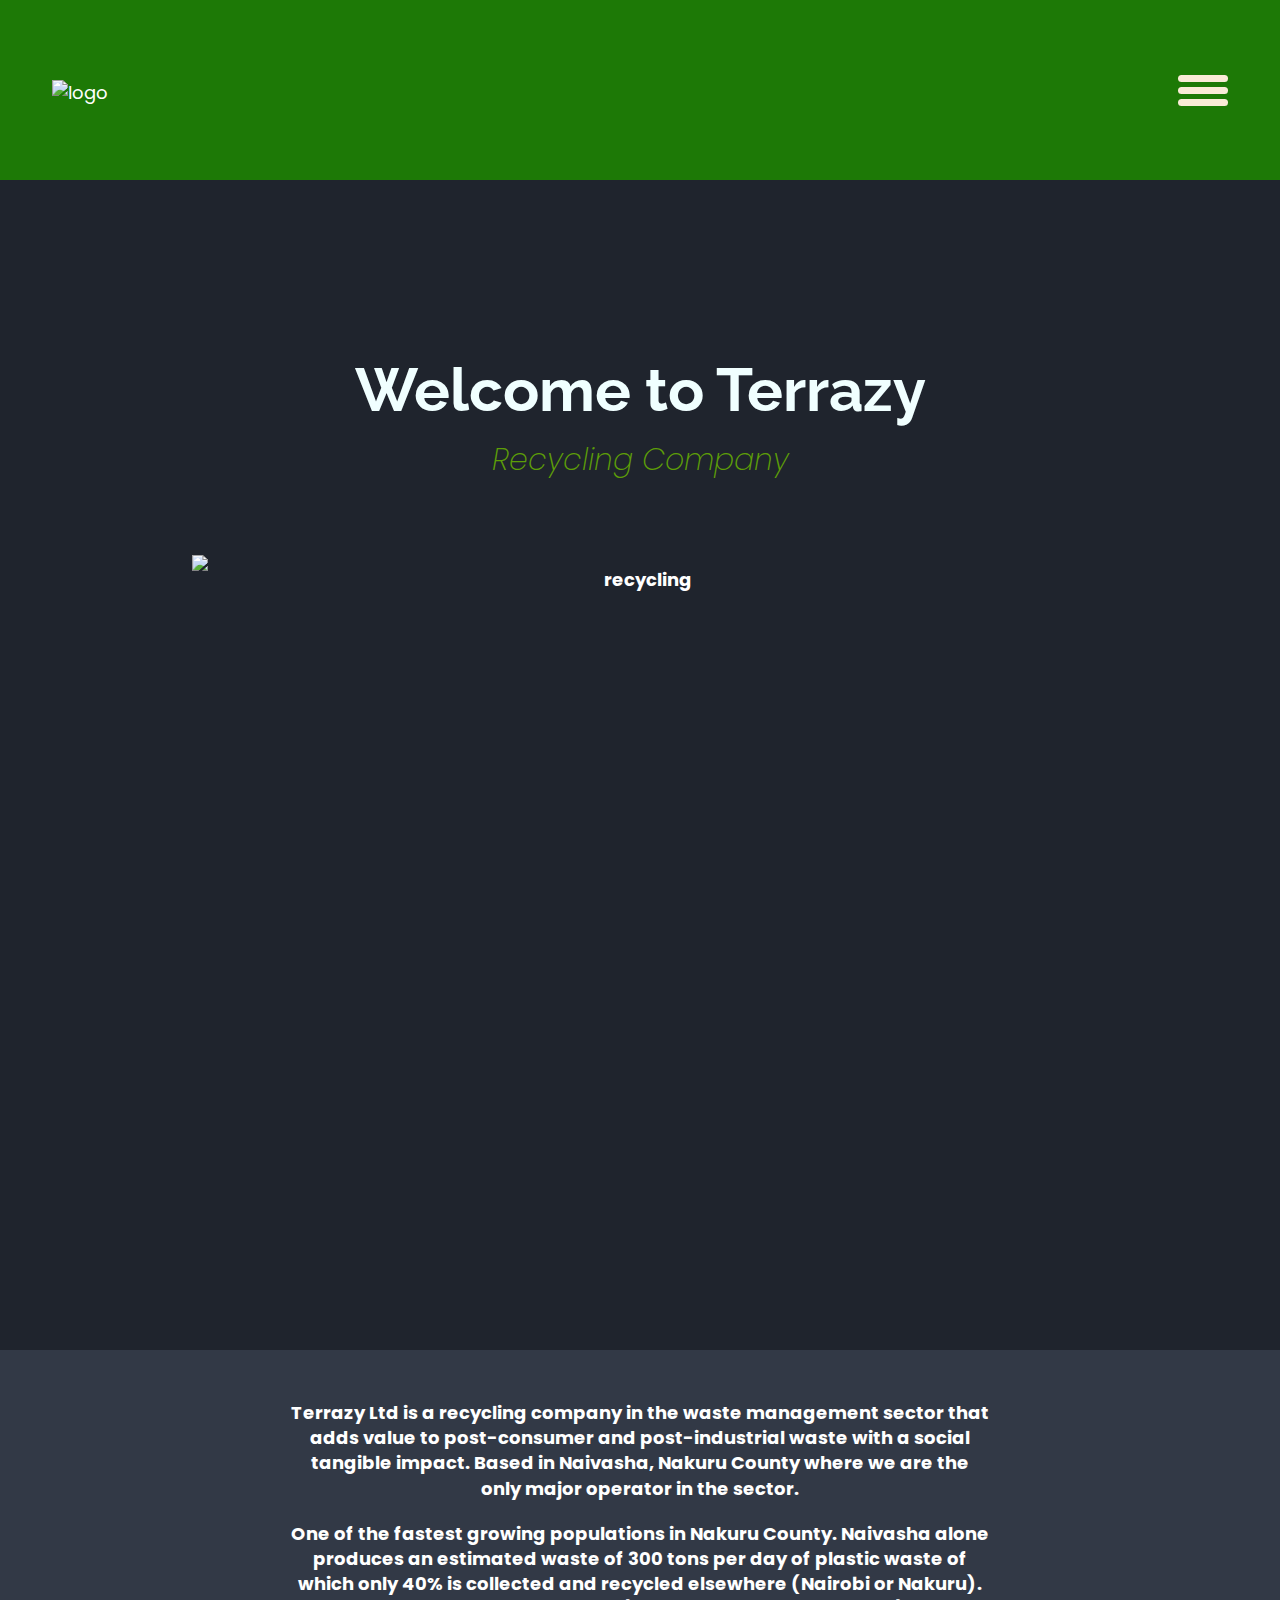
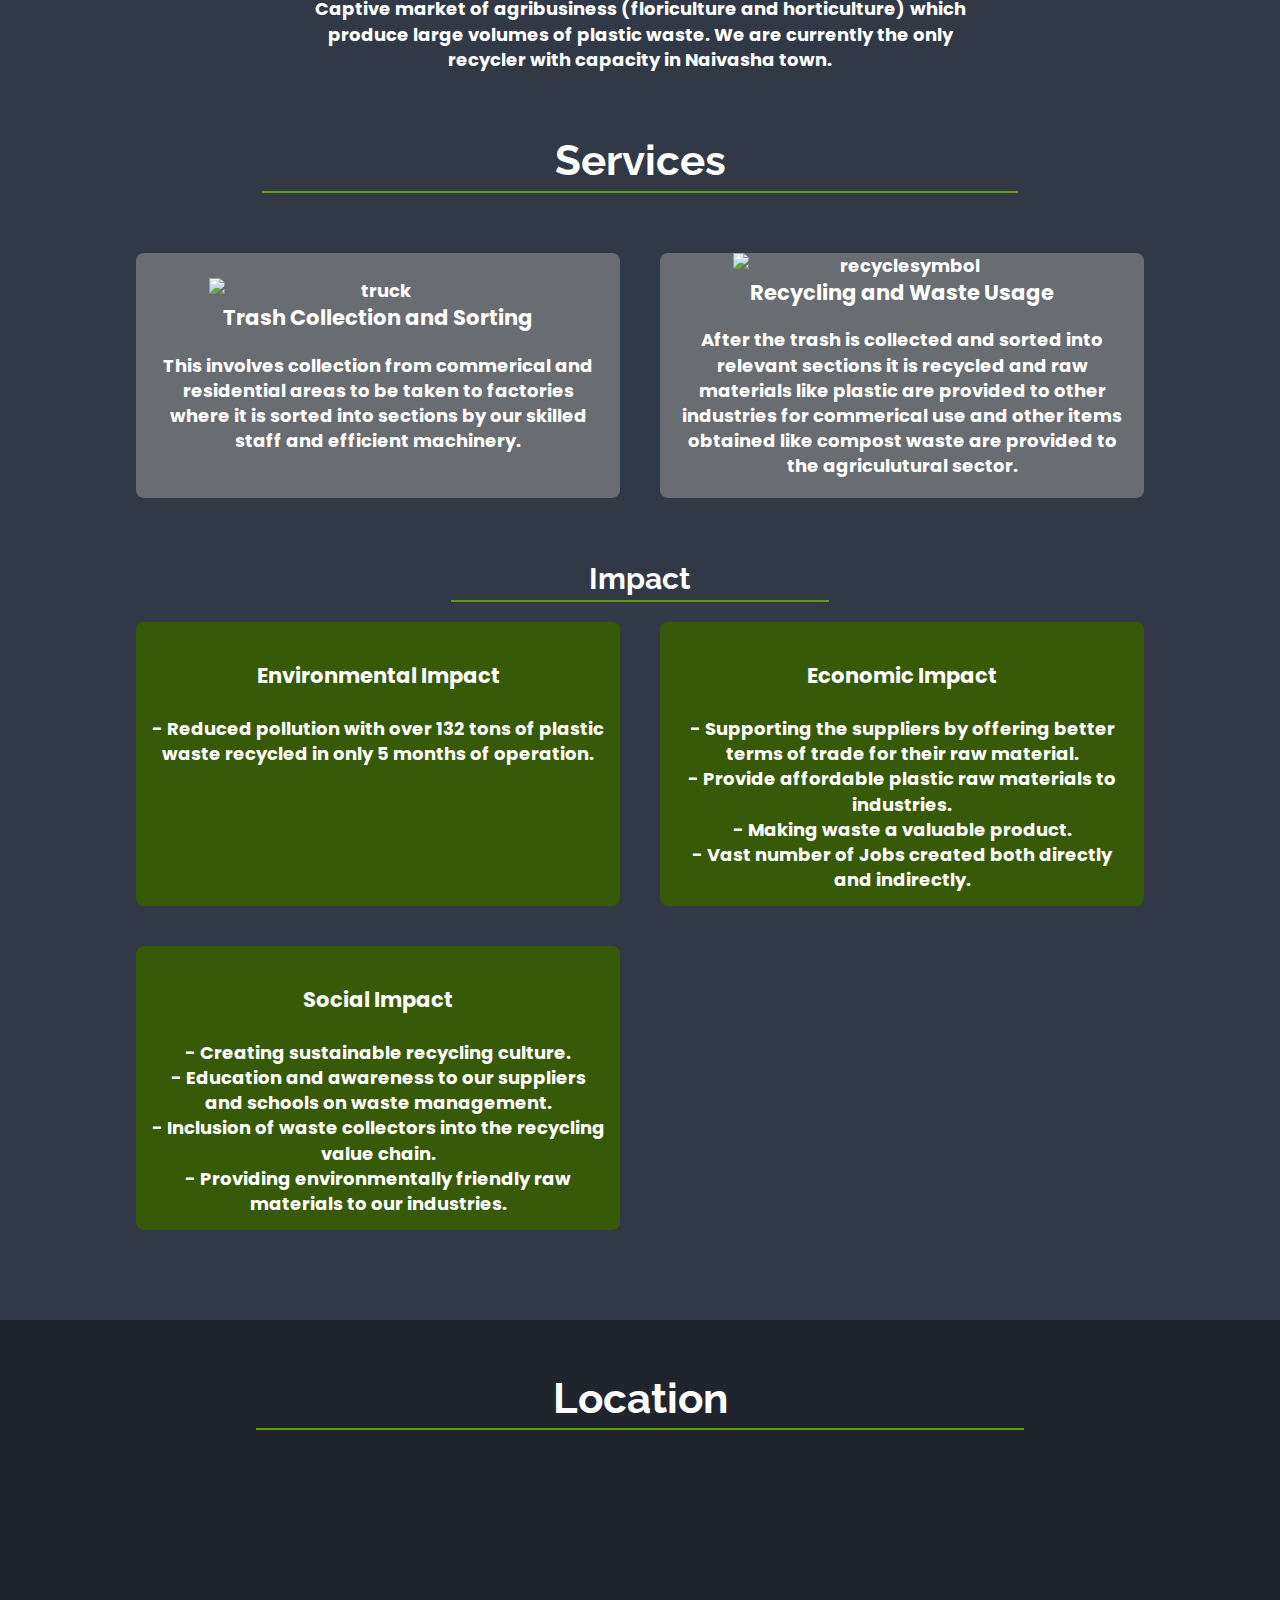
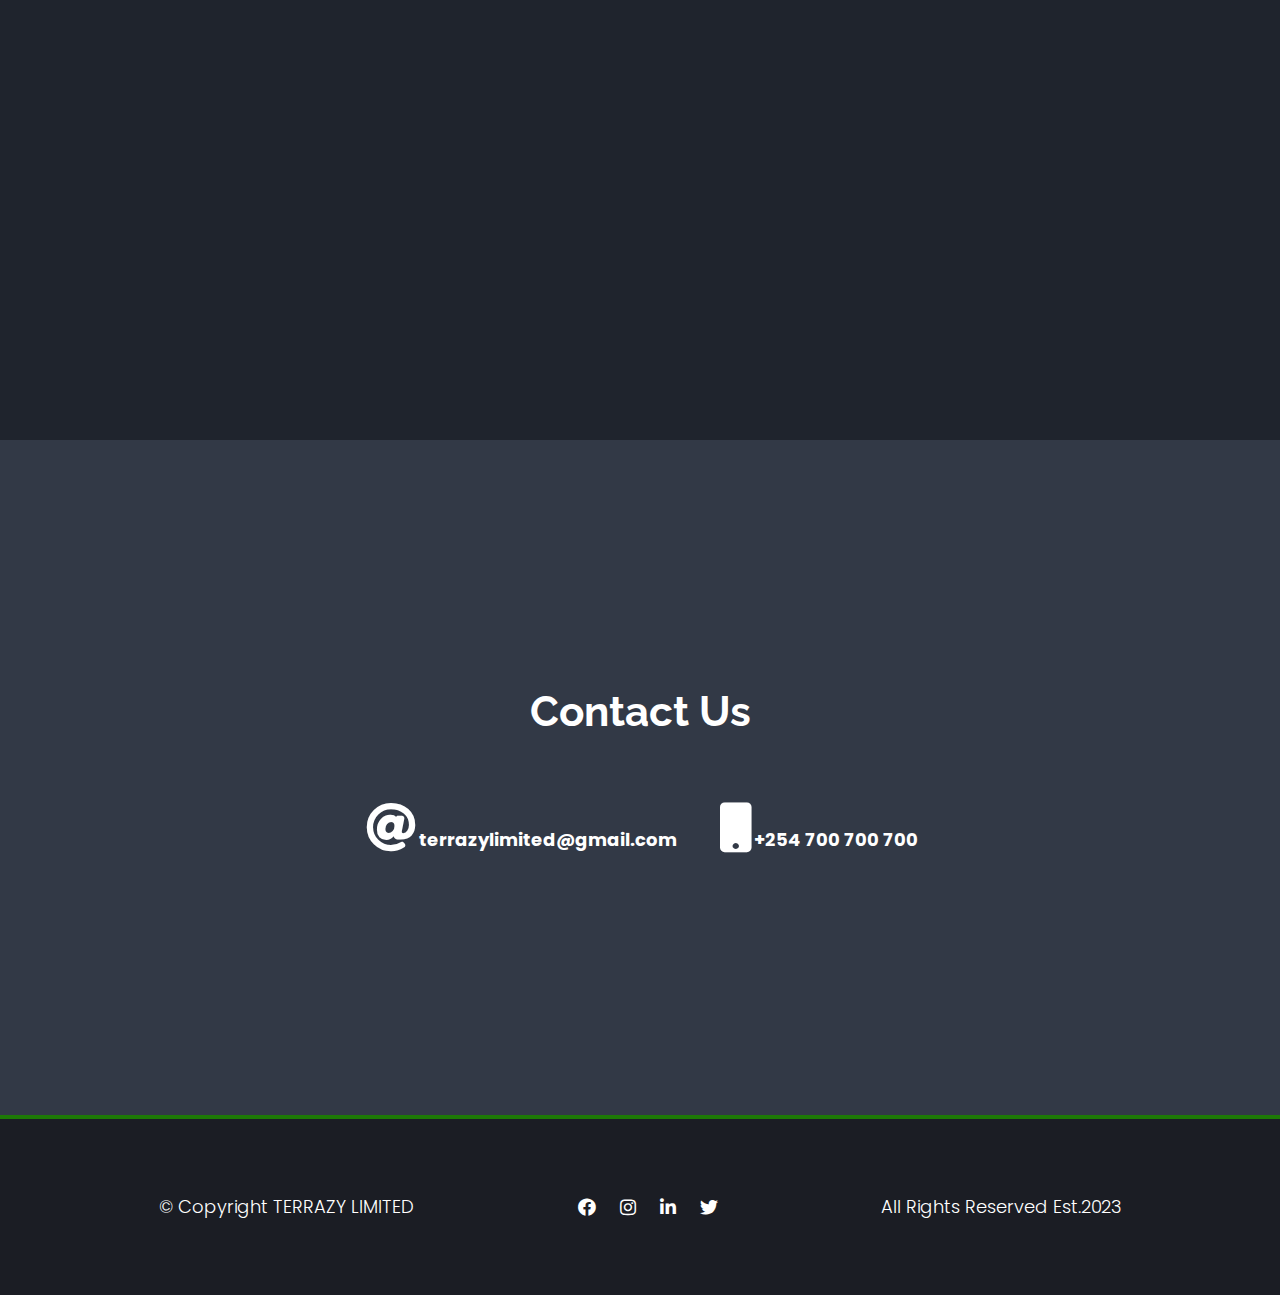
==== index.html @ fa852a99 "Update and rename TerrazyHome.html to index.html" ====
<!DOCTYPE html>
<html lang="en">
<head>
    <meta charset="UTF-8">
    <meta name="viewport" content="width=device-width, initial-scale=1.0">
    <title>Terrazy Limited</title>
    <link rel="stylesheet" href="TerrazyStyle.css">    
    <link rel="stylesheet" href="https://use.fontawesome.com/releases/v5.8.2/css/all.css">
    <link
    rel="stylesheet"
    href="https://use.fontawesome.com/releases/v5.8.2/css/all.css"
    integrity="sha384-oS3vJWv+0UjzBfQzYUhtDYW+Pj2yciDJxpsK1OYPAYjqT085Qq/1cq5FLXAZQ7Ay"
    crossorigin="anonymous"
  />
  <link
    href="https://fonts.googleapis.com/css?family=Poppins:200i,300,400&display=swap"
    rel="stylesheet"
  />
  <link
    href="https://fonts.googleapis.com/css?family=Raleway:700&display=swap"
    rel="stylesheet"
  />
</head>
<body>


<!--HEADER-->
<header>
      <a href="TerrazyHome.html"><img src="Terrazy Images/Terrazy Logo.jpg" alt="logo" id="logo"></a>
  <nav>
      <ul class="nav-menu">
          <li class="nav-item">
              <a href="#home" class="nav-link">Home</a>
          </li>
          <li class="nav-item">
              <a href="#aboutus" class="nav-link">Services</a>
          </li>
          <li class="nav-item">
            <a href="#location" class="nav-link">Location</a>
          </li>
          <li class="nav-item">
            <a href="#contact" class="nav-link">Contact Us</a>
          </li>
      </ul>
      <div class="hamburger">
          <span class="bar"></span>
          <span class="bar"></span>
          <span class="bar"></span>
      </div>
  </nav>
</header>


  <!--HOME SECTION-->
  <section id="home">
        <div class="intro">
        <h1>Welcome to Terrazy</h1>
        <p class="sharp">Recycling Company</p>
        </div>
        <img id="recycle" src="Terrazy Images/Recycling.jpg" alt="recycling"/>
  </section>

        <!--ABOUT US SECTION-->
        <section id="aboutus">
            <div class="intro-text">
              <p>Terrazy Ltd is a recycling company in the waste management sector that adds
              value to post-consumer and post-industrial waste with a social tangible impact.
              Based in Naivasha, Nakuru County where we are the only major operator in the sector.</p>
              <p>One of the fastest growing populations in Nakuru County.
              Naivasha alone produces an estimated waste of 300 tons per day of plastic waste of which 
              only 40% is collected and recycled elsewhere (Nairobi or Nakuru).
              Captive market of agribusiness (floriculture and horticulture) which produce large volumes
              of plastic waste. We are currently the only recycler with capacity in Naivasha town.
              </p>
            </div>
            <h2 class="projects-section-header">Services</h2>
              <div class="activity-layout">
                  <div class="activity">
                    <img class= activity-image src="Terrazy Images/truckimage.png" alt="truck"/>
                    <h3>Trash Collection and Sorting</h3>
                    <p>This involves collection from commerical and residential areas to be taken to 
                      factories where it is sorted into sections by our skilled staff and efficient
                    machinery.</p>
                  </div>
                  <div class="activity">
                    <img class= activity-image src="Terrazy Images/recyclesymbol.png" alt="recyclesymbol"/>
                    <h3>Recycling and Waste Usage</h3>
                    <p>After the trash is collected and sorted into relevant sections it is recycled and raw 
                      materials like plastic are provided to other industries for commerical use and other
                      items obtained like compost waste are provided to the agriculutural sector.</p>
                  </a>
                </div>
              </div>
              <h2 class="impact-main-heading">Impact</h2>
              <div class="impact-group">
              <div class="impact">
                <h3 class="impact-heading">Environmental Impact</h3>
                <ul>
                 <li>- Reduced pollution with over 132 tons of plastic waste recycled in only 5 months of operation.</li>
                </ul>
              </div>
             <div class="impact">
              <h3 class="impact-heading">Economic Impact</h3>
              <ul>
               <li>- Supporting the suppliers by offering better terms of trade for their raw material.</li>
               <li>- Provide affordable plastic raw materials to industries.</li>
               <li>- Making waste a valuable product.</li>
               <li>- Vast number of Jobs created both directly and indirectly.</li>
              </ul>
             </div>
             <div class="impact">
              <h3 class="impact-heading">Social Impact</h3>
              <ul>
               <li>- Creating sustainable recycling culture.</li>
               <li>- Education and  awareness to our suppliers and schools on waste management.</li>
               <li>- Inclusion of waste collectors into the recycling value chain.</li>
               <li>- Providing environmentally friendly raw materials to our industries.</li>
              </ul>
             </div>
            </div>
          </section>

    <!--LOCATION SECTION-->
    <section id="location">
      <h2 class="location-heading">Location</h2>
      <iframe class="map" src="https://www.google.com/maps/embed?pb=!1m18!1m12!1m3!1d31916.071601208394!2d36.41166729756197!3d-0.7135150038889622!2m3!1f0!2f0!3f0!3m2!1i1024!2i768!4f13.1!3m3!1m2!1s0x182917f5252b1a5d%3A0x45c8fec3553fce47!2sNaivasha%2C%20Kenya!5e0!3m2!1sen!2sug!4v1706087936116!5m2!1sen!2sug" width="600" height="450" style="border:0;" allowfullscreen="" loading="lazy" referrerpolicy="no-referrer-when-downgrade"></iframe>
    </section>
              
    <!--CONTACT SECTION-->
    <section id="contact">
      <h2 class="contact-section-header">Contact Us</h2>
      <div class="contact-links">                    
            <a href="TerrazyHome.html" class="contact-details">
            <i class="fas fa-at at icon"></i>terrazylimited@gmail.com          
            </a>
            <a href="TerrazyHome.html" class="contact-details">
            <i class="fas fa-mobile mobile icon"></i>+254 700 700 700            
            </a>
     </div>
  </section>

  <!--FOOTER SECTION-->
  <footer>
    <p>© Copyright TERRAZY LIMITED</p>
    <div class="social-icons-group">
      </a>
      <a href="TerrazyHome.html">
        <i class="fab fa-facebook facebook social-icon"></i>                  
      </a>  
      <a href="TerrazyHome.html">
        <i class="fab fa-instagram instagram social-icon"></i>                  
      </a>      
    </a>
    <a href="TerrazyHome.html">
      <i class="fab fa-linkedin-in linkedin social-icon"></i>
    </a>                        
    <a href="TerrazyHome.html">
      <i class="fab fa-twitter twitter social-icon"></i>    
    </a>
    </div>
    <p>All Rights Reserved Est.2023</p>
  </footer>

<script src="TerrazyScript.js"></script>

</body>
</html>
---- TerrazyStyle.css ----
:root{
    --main-background-color: #1B1D24;
    --primary-color:#1d7906;
    --secondary-color:#5D9D08;
    --tertiary-color:#72EB3A;
}
*{
    margin: 0;
    padding: 0;
}
html{
    box-sizing: border-box;
    font-size: 62.5%;
    scroll-behavior: smooth;
}
*,*::before,*::after{
    box-sizing:inherit;
}
@media (max-width: 75em) {
html{
    font-size: 60%;
  }
}
@media(max-width: 61.25em) {
html{
    font-size: 58%;
 }
}
@media (max-width: 28.75em) {
html{
    font-size: 55%;
 }
}
  
 /* BASE STYLES*/ 
body{
    font-size: 1.8rem;
    font-weight: 400;
    line-height: 1.4;
    font-family: 'Poppins', sans-serif;
    background-color: var(--main-background-color);
    overflow-x: hidden;
}
h1,
h2{
    font-family: 'Raleway', sans-serif;
    font-weight: 700;
    text-align: center;
  }
h1{
    font-size: 6rem;
}
h2{
    font-size: 4.2rem;
}
ul{
    list-style: none;
}
a{
    text-decoration: none;
    color: white;
}
img{
    display: block;
    width: 100%;
}

/*HEADER SECTION*/
header{
    background-color: var(--primary-color);
    display: flex;
    align-items: center;
    justify-content: space-between;
    padding:2px 52px;
    position:fixed;
    width:100%;
    z-index: 100;
    height:20%;
    overflow: hidden;
}
#logo{
    position:inherit;
    margin-top:5px;
    width:100px;
}
.nav-menu{
    position:fixed;
    display: flex;
    flex-direction:column;
    align-items: center;
    left:-100%;
    top:20%;
    background-color: var(--primary-color);
    width:100%;
    text-align: center;
    transition: 0.5s;
}
.hamburger{
    cursor:pointer;
    display:block;
}
.hamburger.active .bar:nth-child(2){
    opacity:0;
}
.hamburger.active .bar:nth-child(1){
    transform:translateY(12px) rotate(45deg);
}
.hamburger.active .bar:nth-child(3){
    transform:translateY(-12px) rotate(-45deg);
}
.bar{
    display:block;
    width:50px;
    height:7px;
    margin:5px auto;
    -webkit-transition:all 0.4s ease-in-out;
    transition:all 0.4s ease-in-out;
    background-color: antiquewhite;
    border-radius: 10px;
}
nav li{
    list-style: none;
}
nav a{
    font-size: 23px;
    color: #fff;
    font-weight: 500;  
}
nav a:hover,
nav a.active {
    color: var(--tertiary-color);
}
.nav-item{
    margin:25px 0;

}
.nav-menu.active{
    left:0;
}

/*MEDIA QUERY FOR MENU LIST*/
@media(max-width:510px){
    .nav-menu{
       top:119px;
    }
}


/*MAIN FACTORS AND OVERALL PRIORITY DESIGNS*/
main{
    width:100vw;
}
section{
    background-color: var(--main-background-color);
    width:100vw;
    height: 100vh;
    display: flex;
    justify-content: center;
    align-items: center;
    flex-direction: column;
    text-align: center;
    background: #1f242d;
    color: #fff;
    font-weight: 700;
    overflow: hidden;
}
section:nth-child(odd) {
    background: #323946;
}
h1{
    text-align: center;
    font-weight: bold;
    color: azure;
}
p{
    text-align: center;
    margin:20px;
    color:white;
}
a{
    color:white;
    text-decoration: none;
}

/*WELCOME SECTION*/
#home{
    display: flex;
    line-height: 5rem;
    height: 150vh;
    overflow: hidden;
}
.sharp{
    color: var(--secondary-color);
    font-weight: 200;
    font-style:italic;
    font-size: 3rem;
}
.intro{
    margin-top:150px;
    padding:50px;
}
#recycle{
    width:70vw;
    height: 70vh;
}

/*ABOUT US AND WHAT WE DO*/
#aboutus{
    height:80%; 
    padding:3rem 1rem;
    display: block;
}
.projects-section-header {
    max-width:60%;
    margin: 0 auto 6rem auto;
    border-bottom: 0.2rem solid var(--secondary-color);
  }
.intro-text{
    max-width: 740px;
    margin: 0 auto 6rem auto;
}
@media (max-width: 28.75em) {
    .intro-text {
      font-size: 2rem;
    }
}
.activity-layout{
    display: grid;
    grid-template-columns: repeat(auto-fit, minmax(320px, 1fr));
    grid-gap:4rem;
    width: 80%;
    margin:0 auto;
    max-width: 1280px;
    margin: 0 auto;
    margin-bottom: 6rem;
}
@media (max-width: 30.625em) {
    #aboutus {
      padding: 6rem 1rem;
    }
  
    .activity-layout {
      grid-template-columns: 1fr;
    }
}
.activity{
    background: rgba(142, 143, 143, 0.603);
    border-radius: 8px;
    display: flex;
    align-items:center;
    justify-content: center;
    flex-direction:column;
}
.activity-image{
    width: 70%;
}
.impact-group{
    display: grid;
    grid-template-columns: repeat(auto-fit, minmax(320px, 1fr));
    grid-gap: 4rem;
    width: 80%;
    max-width: 1280px;
    margin: 0 auto;
    margin-bottom: 6rem;
}
.impact{
    background:#365A08;
    border-radius: 8px;
    padding:1.4rem;
}
.impact-main-heading{
    max-width:30%;
    font-size: 3rem;
    margin: 5rem auto 2rem auto;
    border-bottom: 0.2rem solid var(--secondary-color);
}
.impact-heading{
    padding: 2.5rem 0.5rem;
}
@media (max-width: 30.625em) { 
 .impact-group {
    grid-template-columns: 1fr;
 }
}

/*LOCATION*/
#location{
    height: 80vh;
}
.location-heading{
    width: 60%;
    margin: 2rem auto 4rem auto;   
    border-bottom: 0.2rem solid var(--secondary-color);
}
.map{
    width: 100vw;
    height: 60vh;
}
/*CONTACT US*/
#contact{
    display: flex;
    flex-direction: column;
    justify-content: center;
    align-items: center;
    text-align: center;
    width: 100%;
    height: 75vh;
    padding: 0 2rem;
}
.contact-section-header > h2 {
    font-size: 6rem;
  }

.icon{
    color:white;
    font-size: 50px;
    margin-left:40px;
    margin: 0 3px;
    transition: transform 0.3s ease-in-out;
}
.contact-links{
    margin-top:4rem;
    display: flex;
    justify-content: center;
    width: 100%;
    max-width: 980px;
    margin-top: 4rem;
    flex-wrap: wrap;
}
.contact-details{
   margin:2rem;
   transition: transform 0.4s ease-in-out;
}
.contact-details:hover{
    transform: translateY(9px);
}

/*FOOTER*/
footer{
    border-top:4px solid var(--primary-color);
    height:20vh;
    color:white;
    display: flex;
    padding:2rem;
    width:100vw;
    justify-content: space-evenly;
    align-items: center;
    font-weight: 300;
}
.social-icons-group{
    margin:1.2rem;
    display: flex;
    align-items: center;
}
.social-icon{
    margin:1.2rem;
    transition: transform 0.3s ease-in-out;
}
.social-icon:hover{
    transform: translateY(2px);
}
.linkedin:hover{
    color:rgb(6, 67, 117);
}
.twitter:hover{
    color:rgb(60, 148, 219);
}
.facebook:hover{
    color:rgb(3, 47, 83);
}
.instagram:hover{
    color:rgb(226, 8, 161);
}
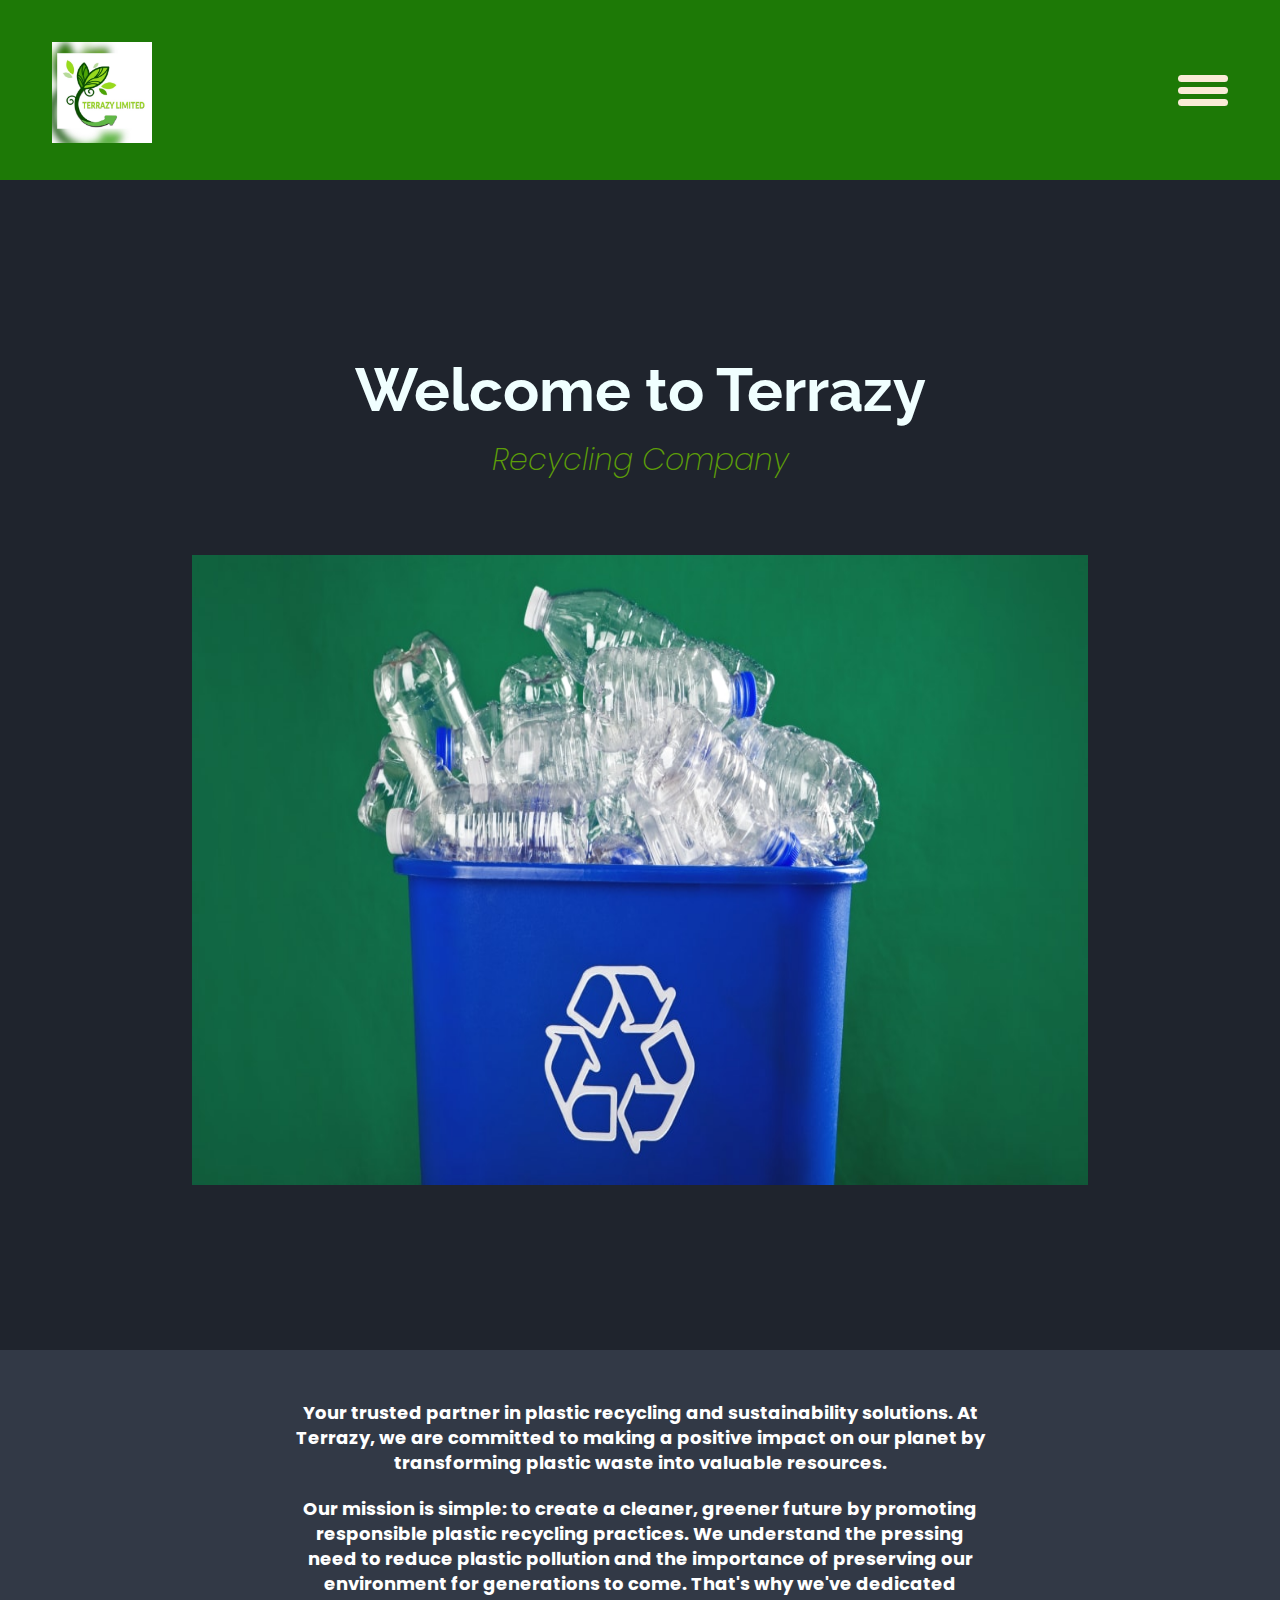
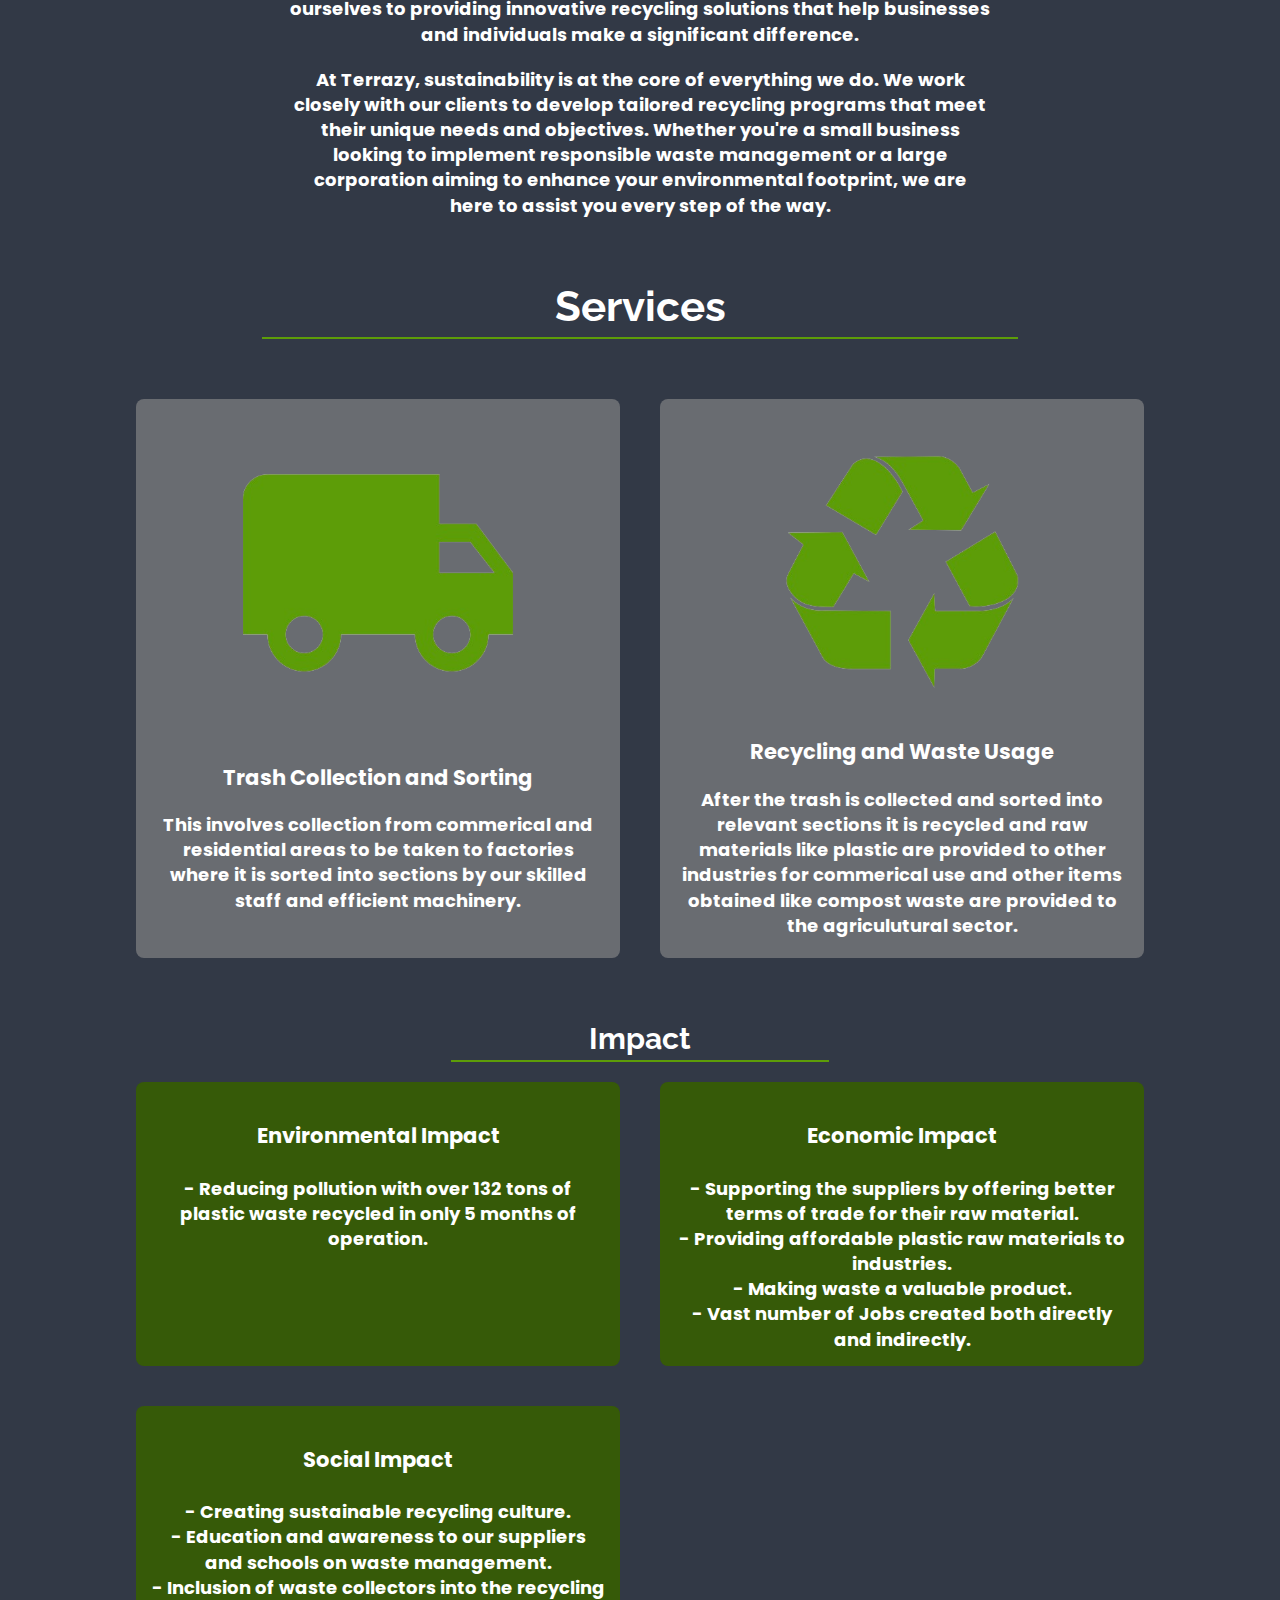
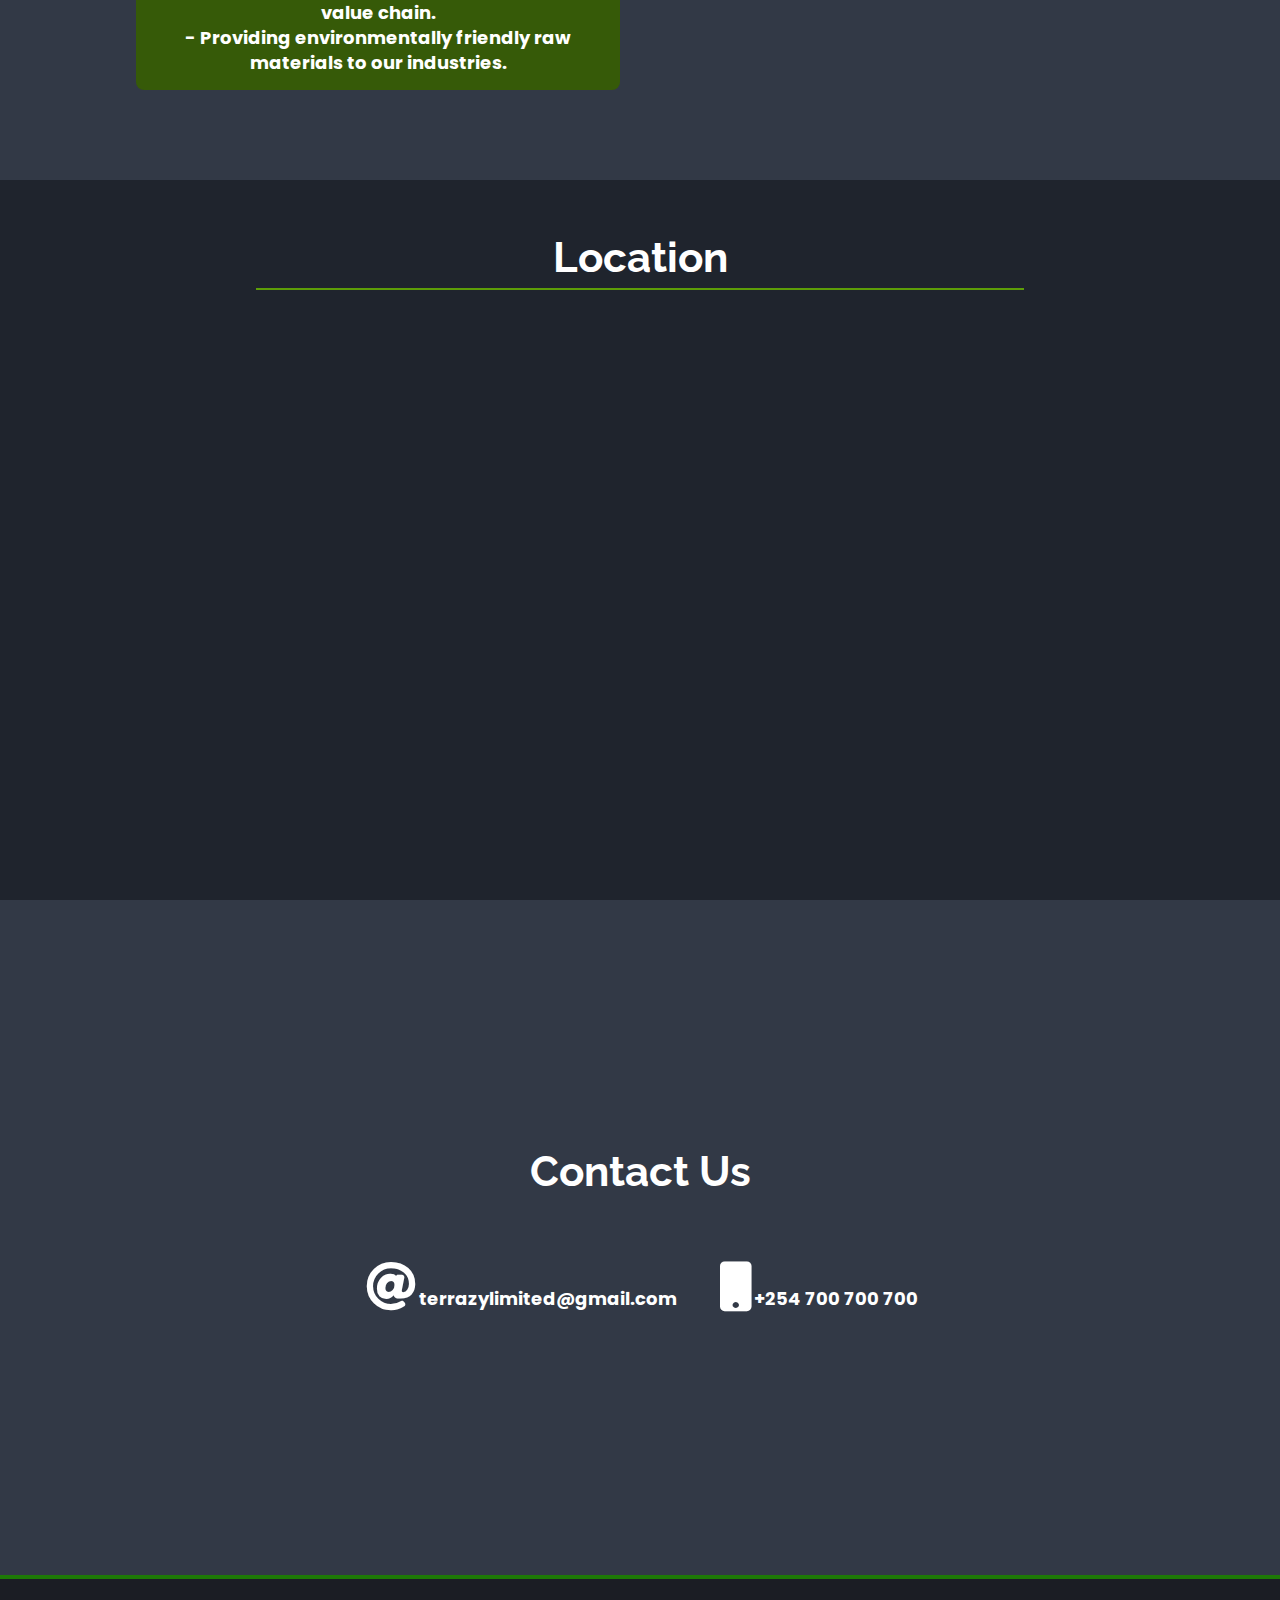
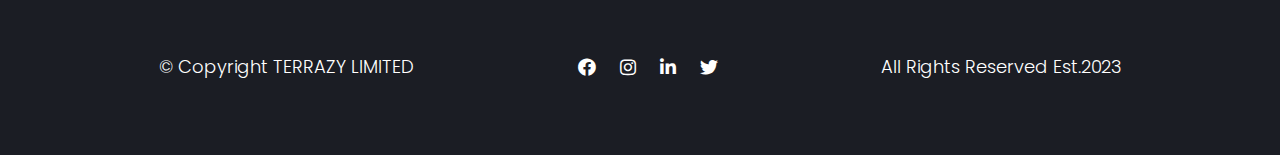
==== commit bfdadc73: "Update index.html" ====
--- a/index.html
+++ b/index.html
@@ -4,6 +4,7 @@
     <meta charset="UTF-8">
     <meta name="viewport" content="width=device-width, initial-scale=1.0">
     <title>Terrazy Limited</title>
+    <link rel="icon" href="Terrazy Images/Terrazy Logo.jpg" type="image/x-icon">
     <link rel="stylesheet" href="TerrazyStyle.css">    
     <link rel="stylesheet" href="https://use.fontawesome.com/releases/v5.8.2/css/all.css">
     <link
@@ -63,14 +64,22 @@
         <!--ABOUT US SECTION-->
         <section id="aboutus">
             <div class="intro-text">
-              <p>Terrazy Ltd is a recycling company in the waste management sector that adds
-              value to post-consumer and post-industrial waste with a social tangible impact.
-              Based in Naivasha, Nakuru County where we are the only major operator in the sector.</p>
-              <p>One of the fastest growing populations in Nakuru County.
-              Naivasha alone produces an estimated waste of 300 tons per day of plastic waste of which 
-              only 40% is collected and recycled elsewhere (Nairobi or Nakuru).
-              Captive market of agribusiness (floriculture and horticulture) which produce large volumes
-              of plastic waste. We are currently the only recycler with capacity in Naivasha town.
+              <p>Your trusted partner in plastic recycling and sustainability 
+                solutions. At Terrazy, we are committed to making a positive impact on our planet by 
+                transforming plastic waste into valuable resources.
+              </p>
+              <p>Our mission is simple: to create a cleaner, greener future by promoting responsible
+                plastic recycling practices. We understand the pressing need to reduce plastic pollution
+                and the importance of preserving our environment for generations to come. That's why 
+                we've dedicated ourselves to providing innovative recycling solutions that help 
+                businesses and individuals make a significant difference.
+              </p>
+              <p>
+                At Terrazy, sustainability is at the core of everything we do. We work closely with our 
+                clients to develop tailored recycling programs that meet their unique needs and objectives. 
+                Whether you're a small business looking to implement responsible waste management or a 
+                large corporation aiming to enhance your environmental footprint, we are here to assist you 
+                every step of the way.
               </p>
             </div>
             <h2 class="projects-section-header">Services</h2>
@@ -96,14 +105,14 @@
               <div class="impact">
                 <h3 class="impact-heading">Environmental Impact</h3>
                 <ul>
-                 <li>- Reduced pollution with over 132 tons of plastic waste recycled in only 5 months of operation.</li>
+                 <li>- Reducing pollution with over 132 tons of plastic waste recycled in only 5 months of operation.</li>
                 </ul>
               </div>
              <div class="impact">
               <h3 class="impact-heading">Economic Impact</h3>
               <ul>
                <li>- Supporting the suppliers by offering better terms of trade for their raw material.</li>
-               <li>- Provide affordable plastic raw materials to industries.</li>
+               <li>- Providing affordable plastic raw materials to industries.</li>
                <li>- Making waste a valuable product.</li>
                <li>- Vast number of Jobs created both directly and indirectly.</li>
               </ul>
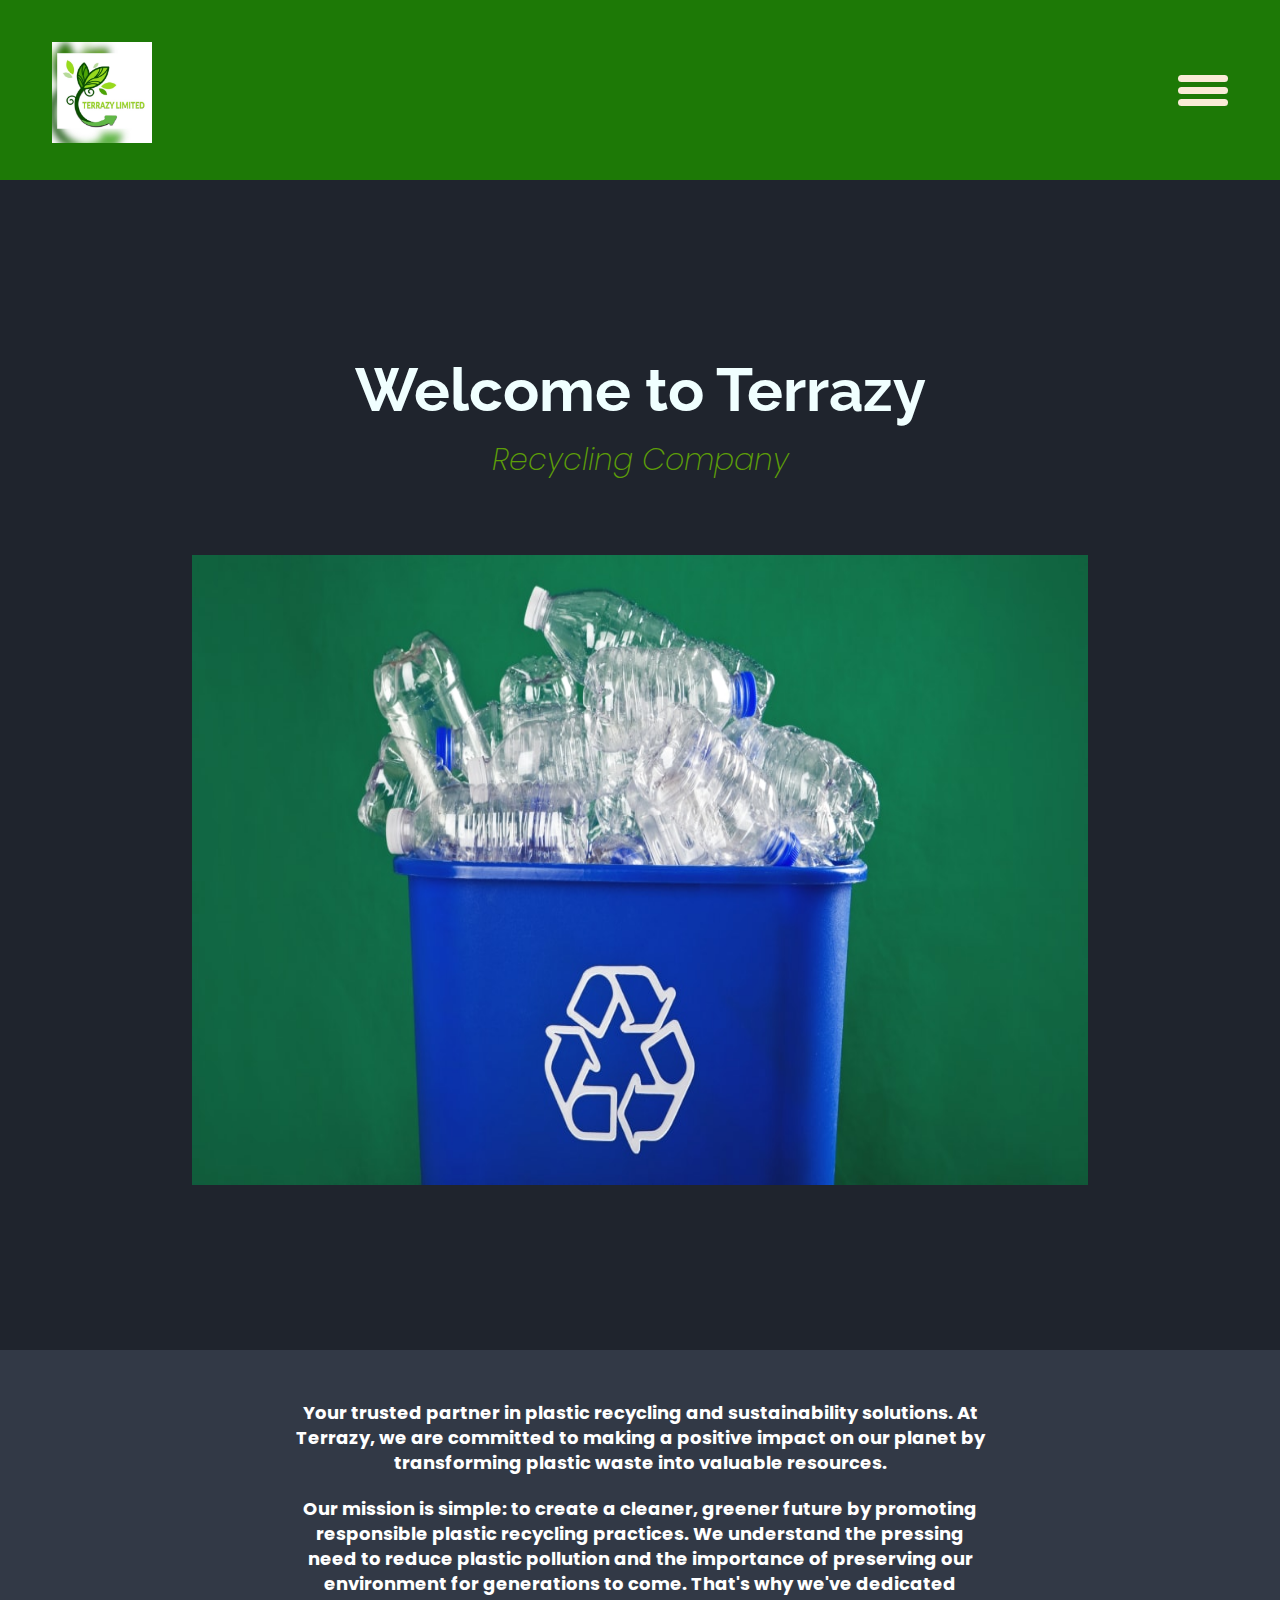
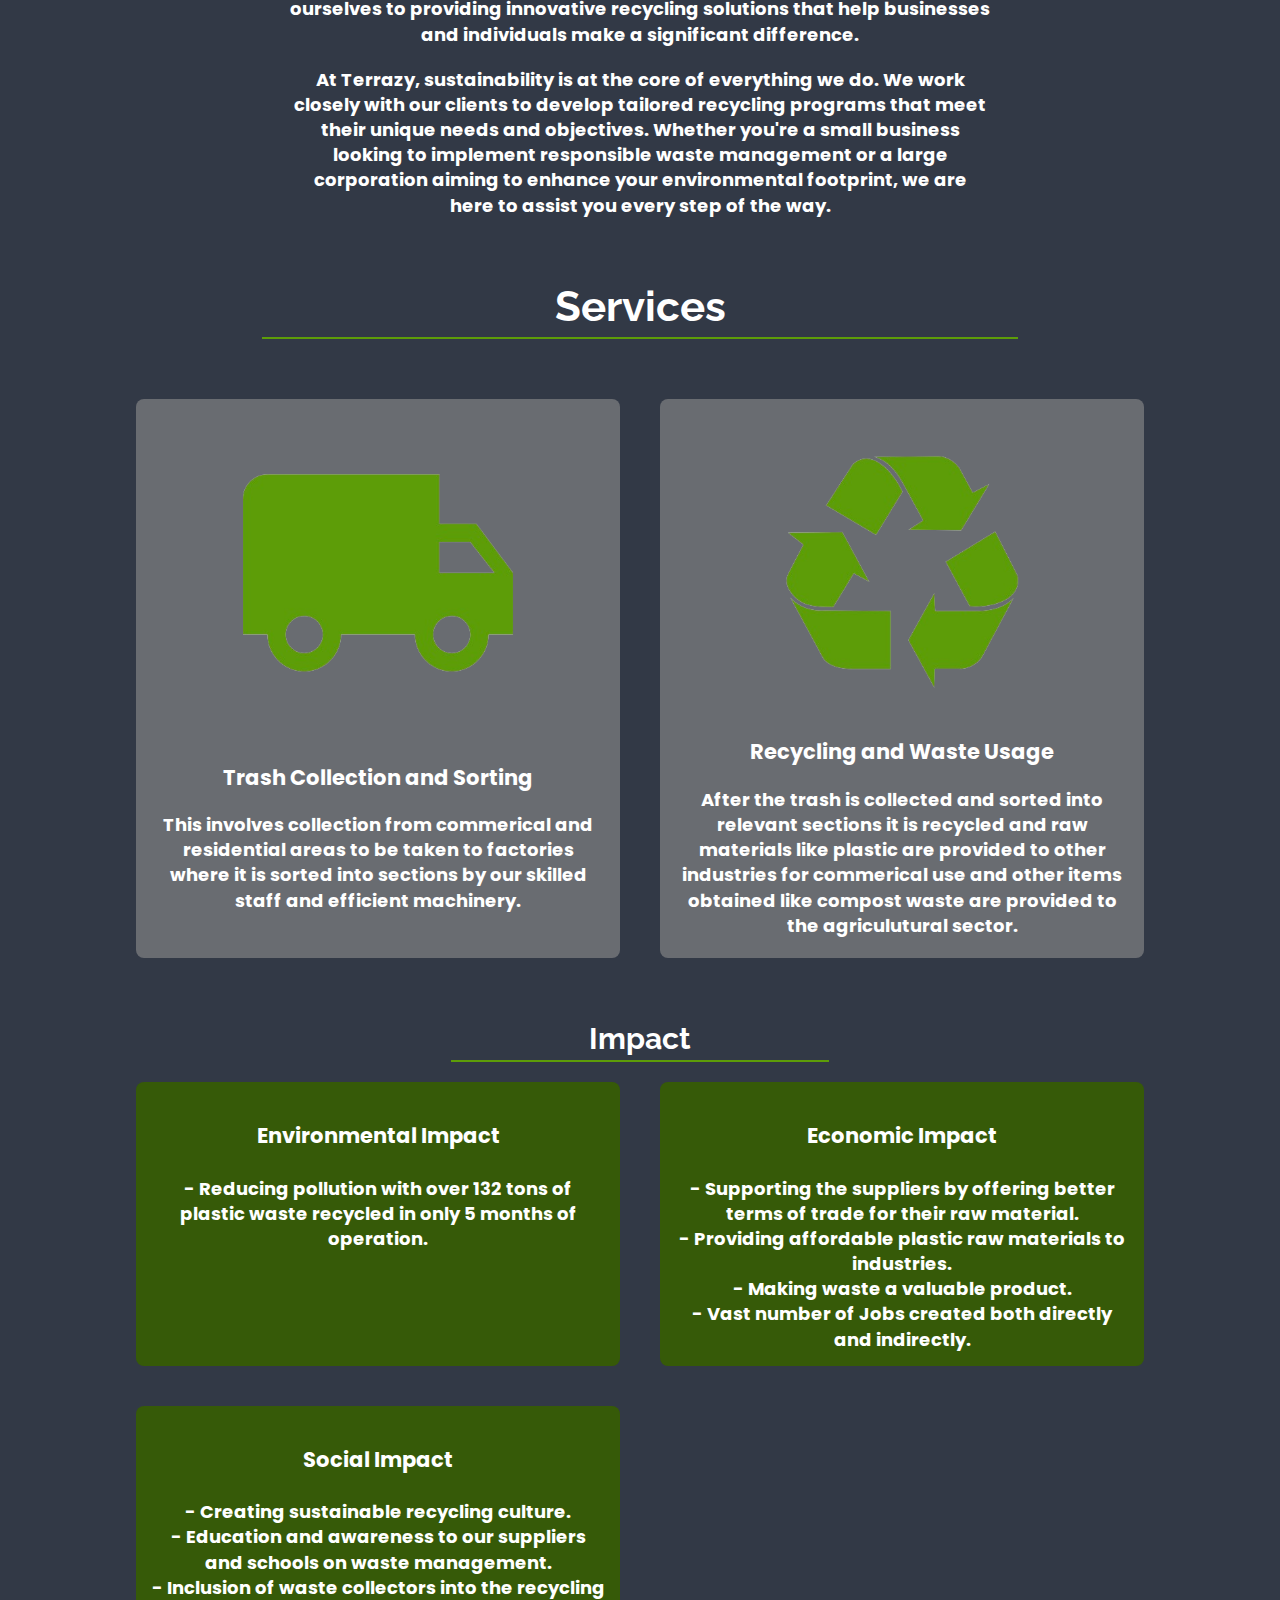
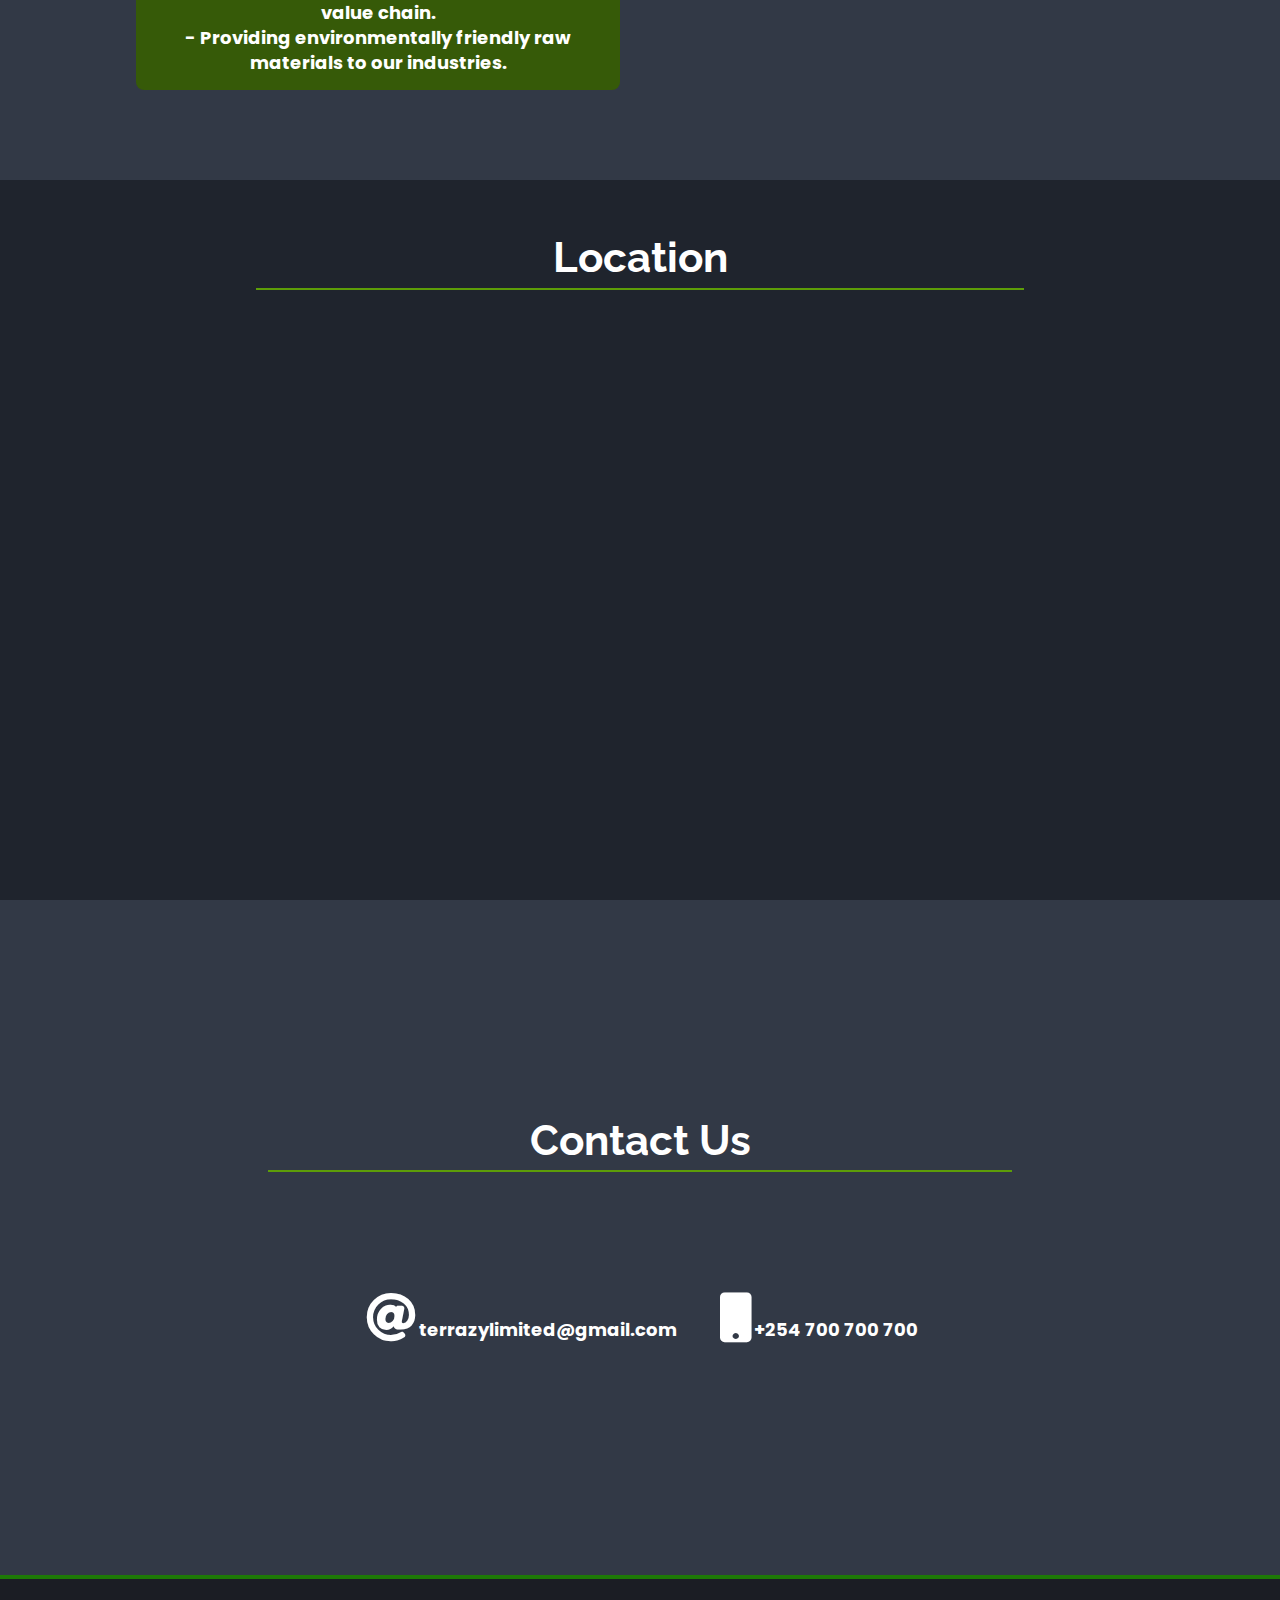
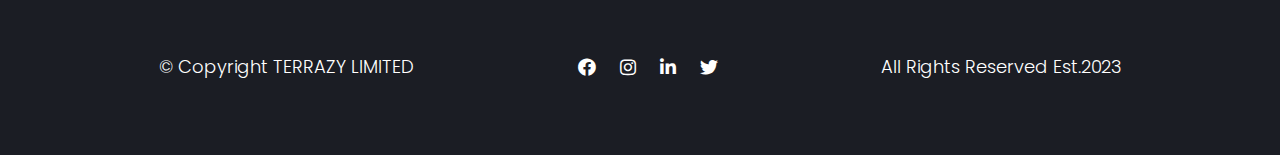
==== commit 0d875963: "Update index.html" ====
--- a/index.html
+++ b/index.html
@@ -4,7 +4,11 @@
     <meta charset="UTF-8">
     <meta name="viewport" content="width=device-width, initial-scale=1.0">
     <title>Terrazy Limited</title>
-    <link rel="icon" href="Terrazy Images/Terrazy Logo.jpg" type="image/x-icon">
+
+    <link rel="icon" href=
+"Terrazy Images/Terrazy Logo.jpg"
+          type="image/x-icon">
+
     <link rel="stylesheet" href="TerrazyStyle.css">    
     <link rel="stylesheet" href="https://use.fontawesome.com/releases/v5.8.2/css/all.css">
     <link
--- a/TerrazyStyle.css
+++ b/TerrazyStyle.css
@@ -307,10 +307,11 @@
     height: 75vh;
     padding: 0 2rem;
 }
-.contact-section-header > h2 {
-    font-size: 6rem;
-  }
-
+.contact-section-header {
+    width:60%;
+    margin: 0 auto 6rem auto;
+    border-bottom: 0.2rem solid var(--secondary-color);
+}
 .icon{
     color:white;
     font-size: 50px;
@@ -370,4 +371,4 @@
 }
 .instagram:hover{
     color:rgb(226, 8, 161);
-}+}
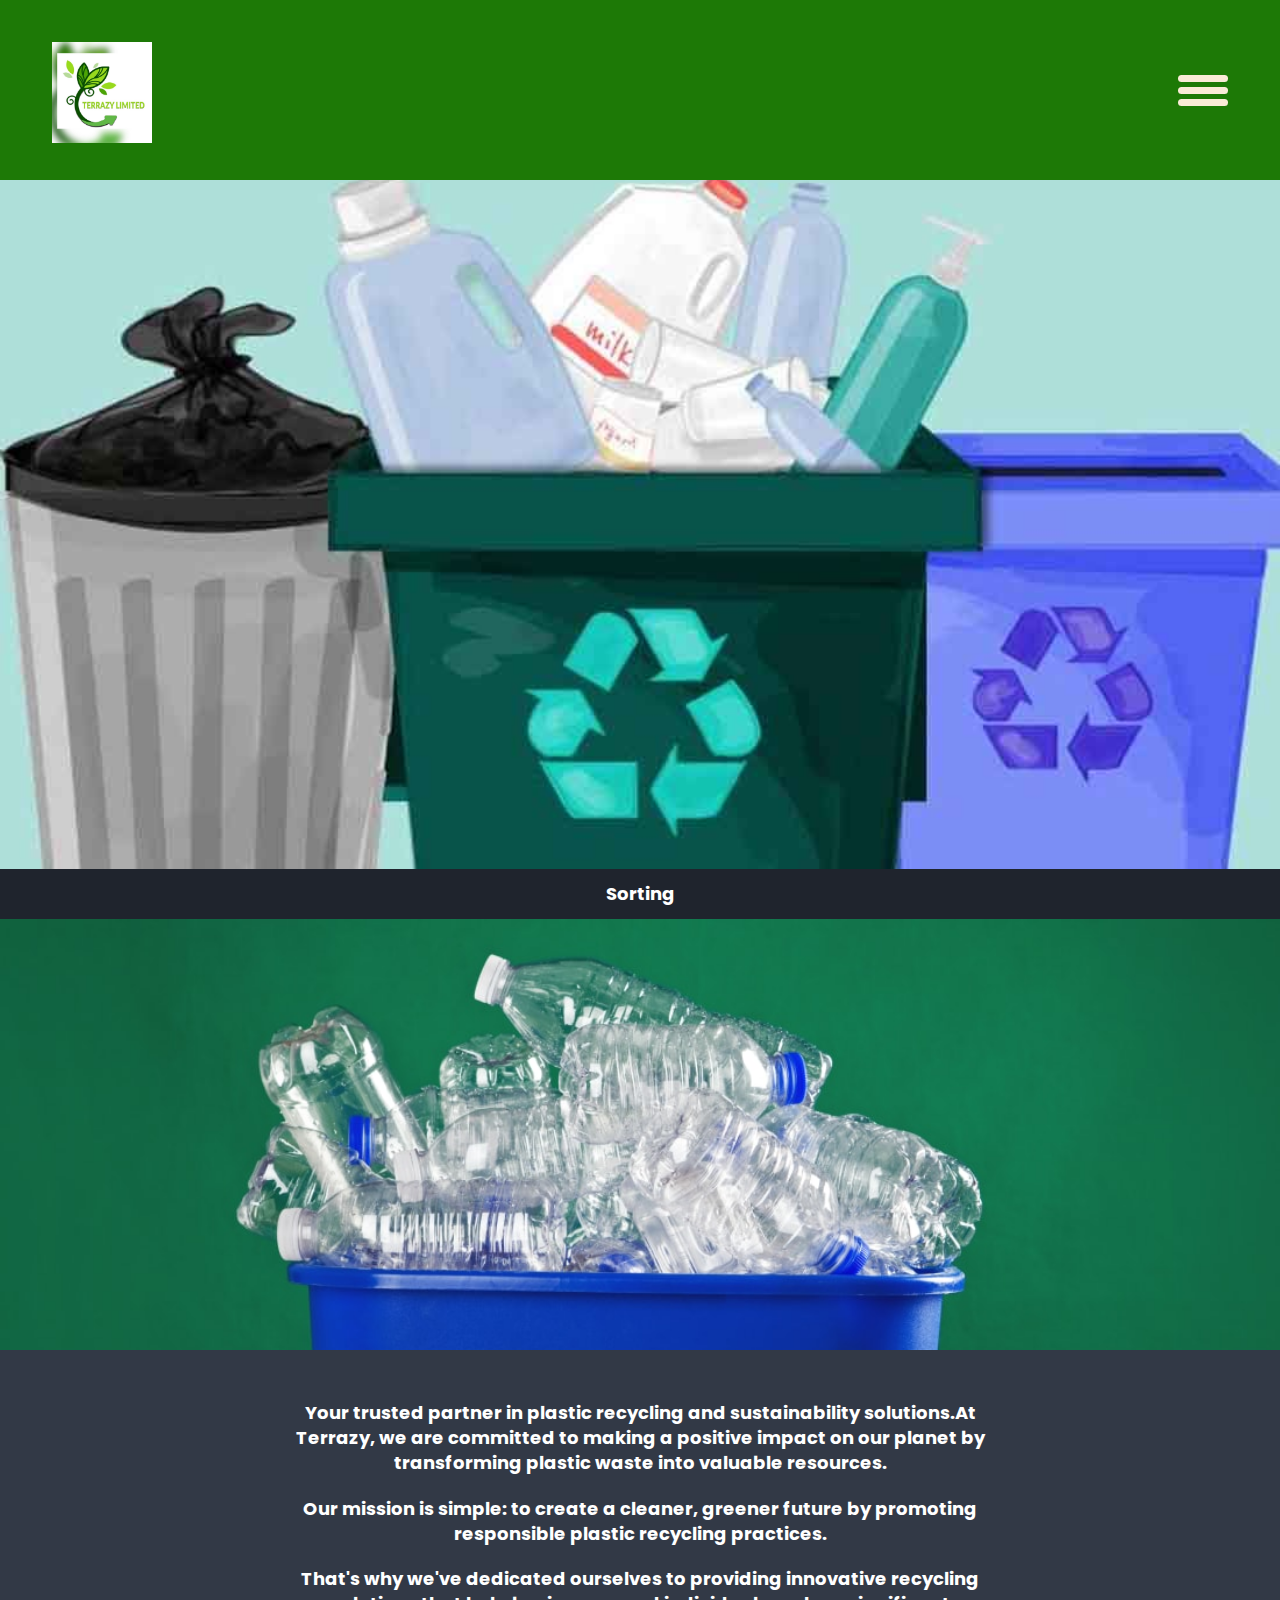
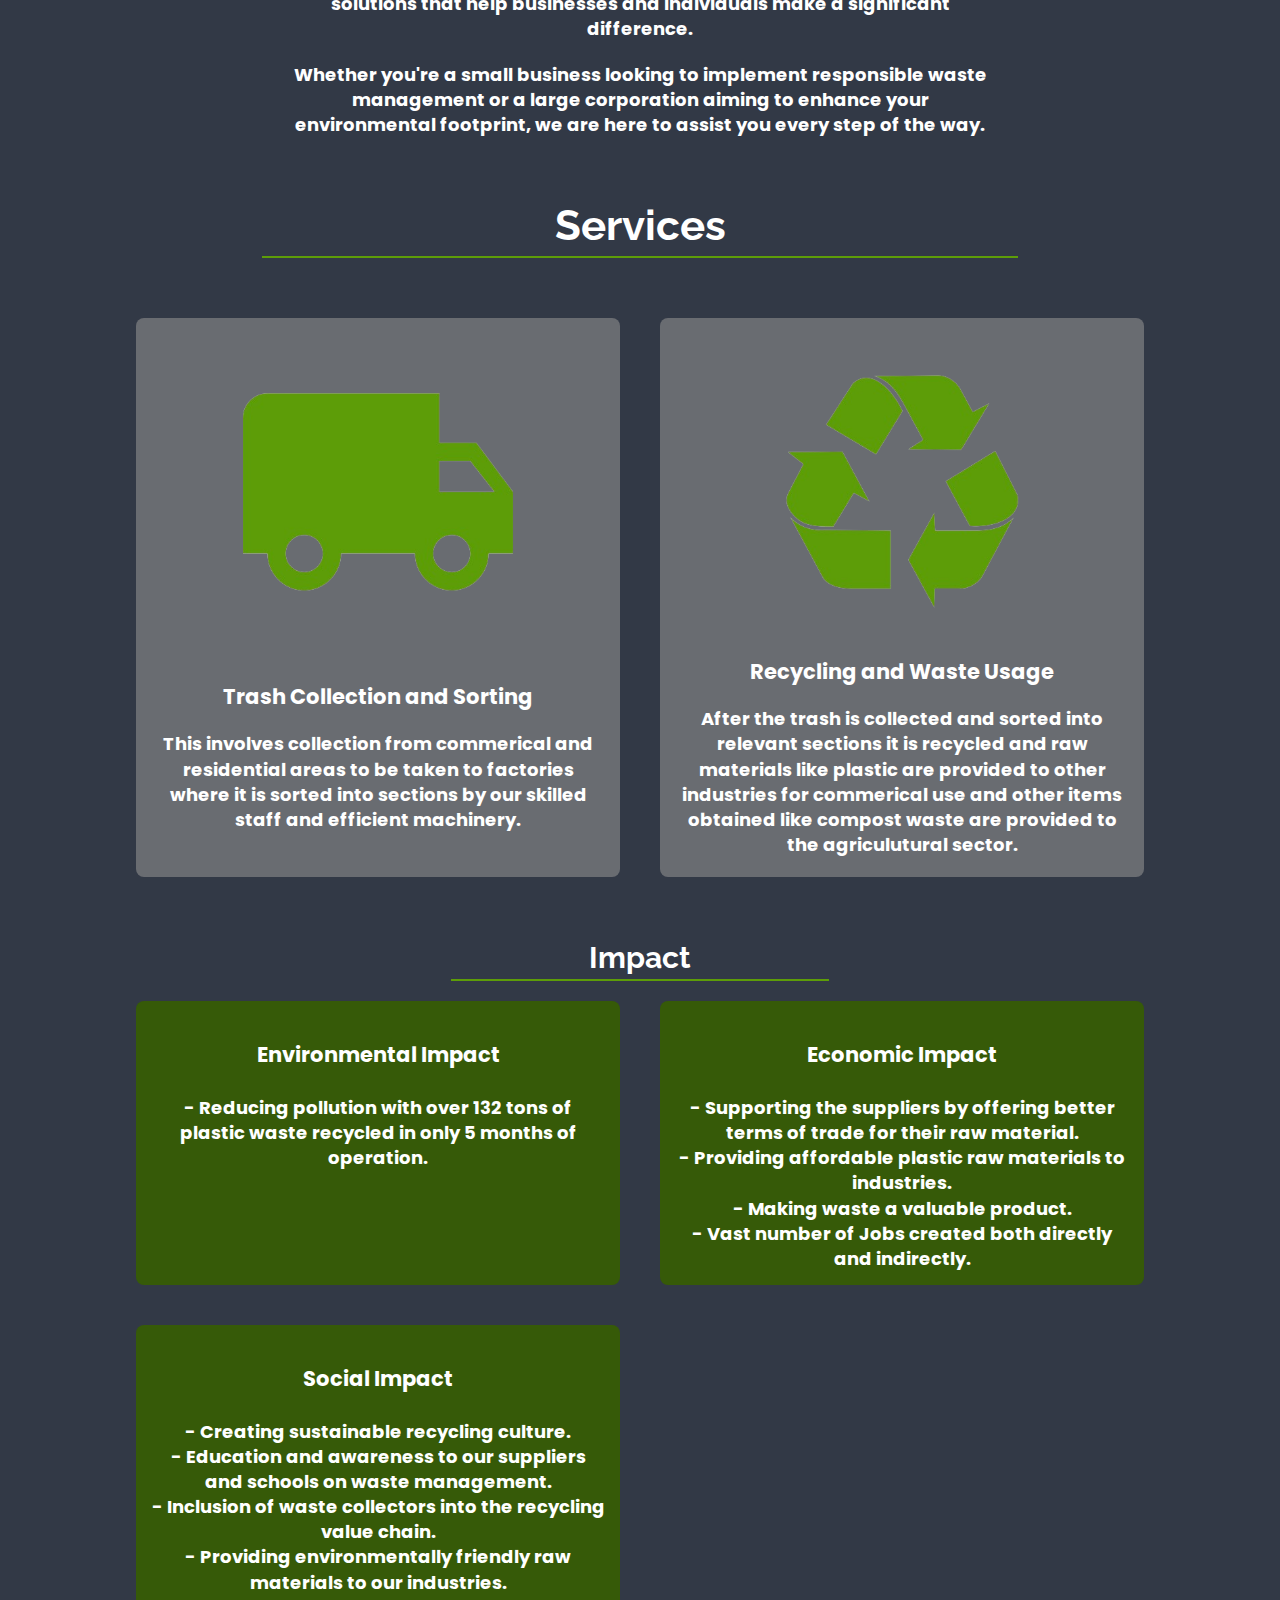
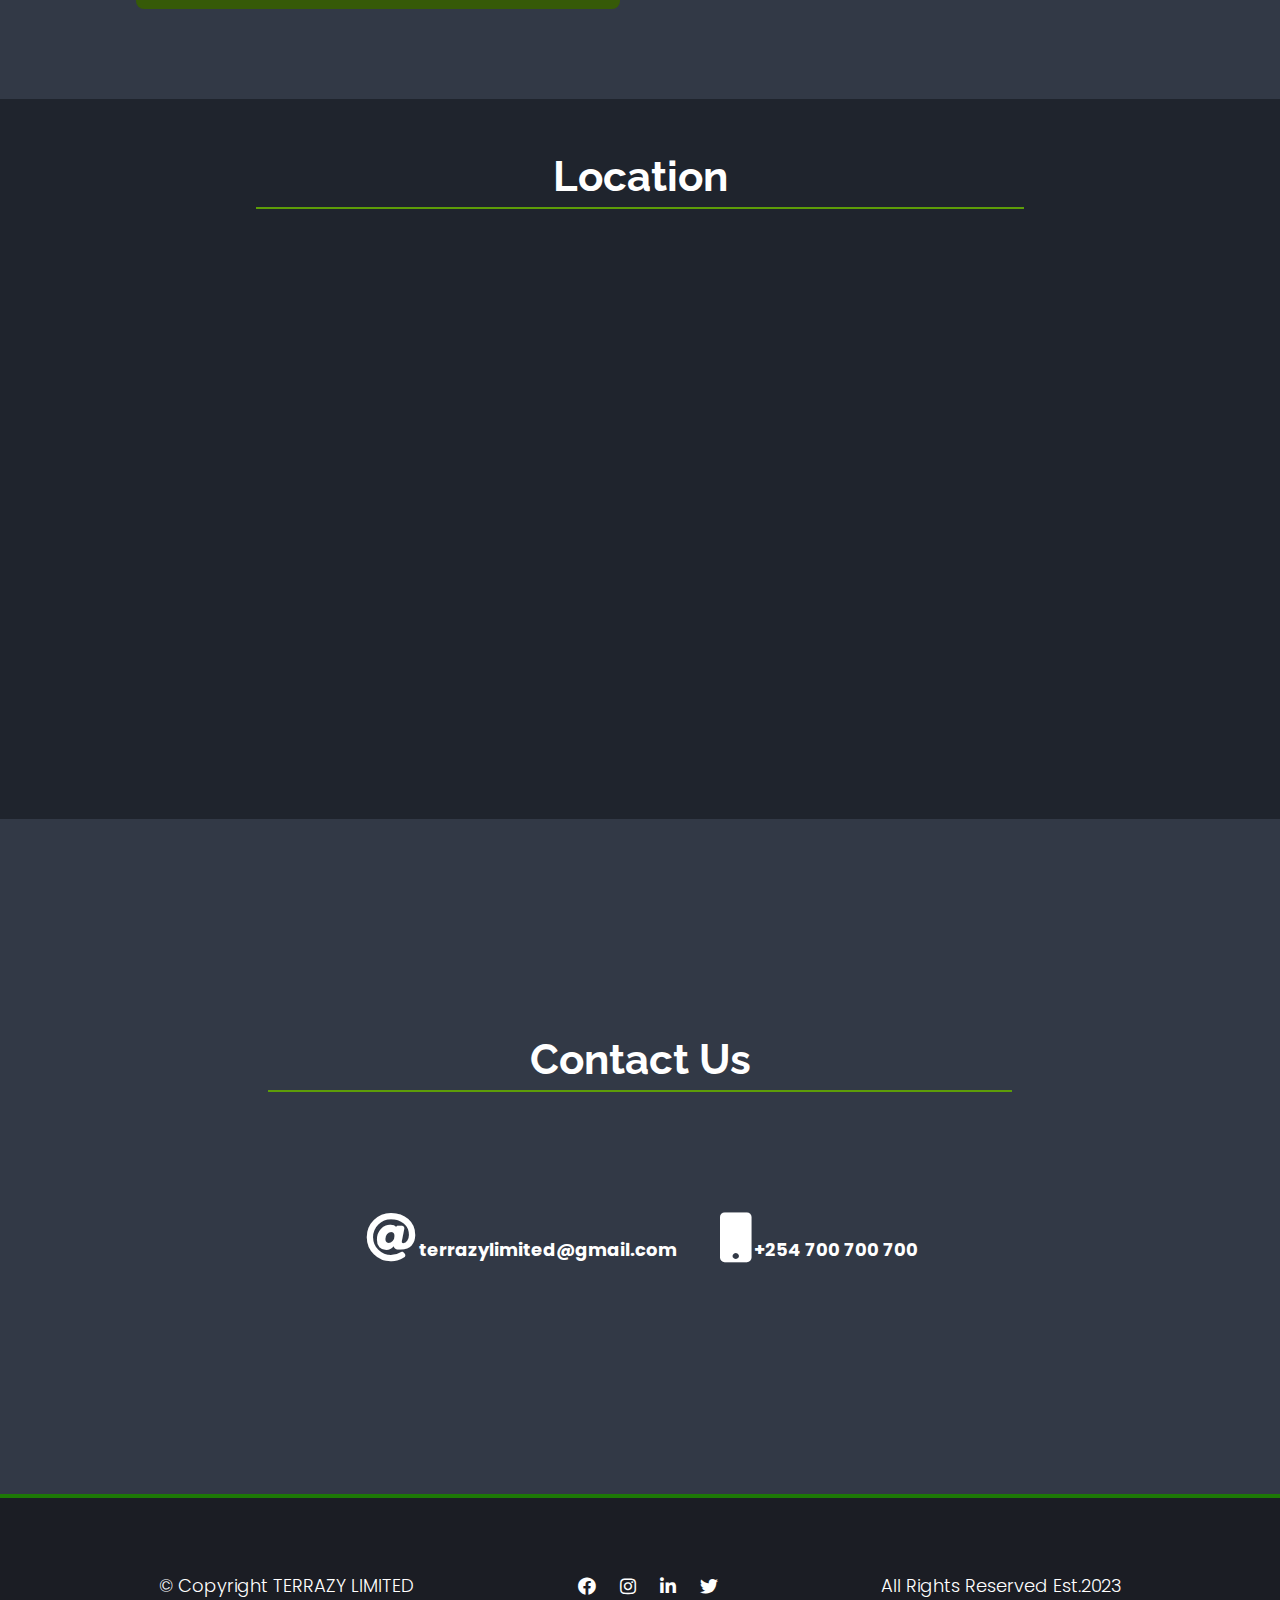
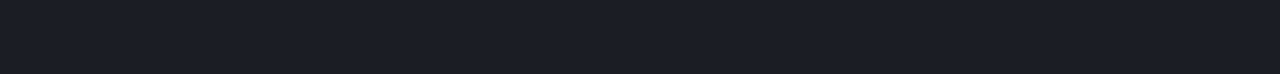
==== commit 80adb8e1: "Update index.html" ====
--- a/index.html
+++ b/index.html
@@ -11,20 +11,11 @@
 
     <link rel="stylesheet" href="TerrazyStyle.css">    
     <link rel="stylesheet" href="https://use.fontawesome.com/releases/v5.8.2/css/all.css">
-    <link
-    rel="stylesheet"
-    href="https://use.fontawesome.com/releases/v5.8.2/css/all.css"
-    integrity="sha384-oS3vJWv+0UjzBfQzYUhtDYW+Pj2yciDJxpsK1OYPAYjqT085Qq/1cq5FLXAZQ7Ay"
-    crossorigin="anonymous"
-  />
-  <link
-    href="https://fonts.googleapis.com/css?family=Poppins:200i,300,400&display=swap"
-    rel="stylesheet"
-  />
-  <link
-    href="https://fonts.googleapis.com/css?family=Raleway:700&display=swap"
-    rel="stylesheet"
-  />
+    <link rel="stylesheet" href="https://use.fontawesome.com/releases/v5.8.2/css/all.css"
+          integrity="sha384-oS3vJWv+0UjzBfQzYUhtDYW+Pj2yciDJxpsK1OYPAYjqT085Qq/1cq5FLXAZQ7Ay"
+          crossorigin="anonymous">
+   <link rel="stylesheet" href="https://fonts.googleapis.com/css?family=Poppins:200i,300,400&display=swap">
+   <link rel="stylesheet" href="https://fonts.googleapis.com/css?family=Raleway:700&display=swap">
 </head>
 <body>
 
@@ -55,32 +46,41 @@
   </nav>
 </header>
 
-
   <!--HOME SECTION-->
   <section id="home">
         <div class="intro">
         <h1>Welcome to Terrazy</h1>
         <p class="sharp">Recycling Company</p>
         </div>
-        <img id="recycle" src="Terrazy Images/Recycling.jpg" alt="recycling"/>
+        <div class="carousel-container">
+          <i class="fas fa-arrow-left" id="prevBtn"></i>
+          <i class="fas fa-arrow-right" id="nextBtn"></i>
+          <div class="carousel-slide">
+            <div class="img-block" id="lastClone"><img src="Terrazy Images/plastic bottles.jpg" alt=""><div class="text">Production</div></div>
+            <div class="img-block" id="1"><img src="Terrazy Images/Bottlesandwrapers.jpg" alt=""><div class="text">Collection</div></div>
+            <div class="img-block" id="2"><img src="Terrazy Images/sorted trash.jpg" alt=""><div class="text">Sorting</div></div>
+            <div class="img-block" id="2"><img src="Terrazy Images/Recycling.jpg" alt=""><div class="text">Recycling</div></div>
+            <div class="img-block" id="3"><img src="Terrazy Images/plastic bottles.jpg" alt=""><div class="text">Production</div></div>
+            <div class="img-block" id="firstClone"><img src="Terrazy Images/Bottlesandwrapers.jpg" alt=""><div class="text">Collection</div></div>
+          </div>
+        </div>
   </section>
 
-        <!--ABOUT US SECTION-->
-        <section id="aboutus">
+  <!--ABOUT US SECTION-->
+  <section id="aboutus">
             <div class="intro-text">
               <p>Your trusted partner in plastic recycling and sustainability 
-                solutions. At Terrazy, we are committed to making a positive impact on our planet by 
+                solutions.At Terrazy, we are committed to making a positive impact on our planet by 
                 transforming plastic waste into valuable resources.
               </p>
-              <p>Our mission is simple: to create a cleaner, greener future by promoting responsible
-                plastic recycling practices. We understand the pressing need to reduce plastic pollution
-                and the importance of preserving our environment for generations to come. That's why 
-                we've dedicated ourselves to providing innovative recycling solutions that help 
-                businesses and individuals make a significant difference.
+              <p>
+                Our mission is simple: to create a cleaner, greener future by promoting responsible
+                plastic recycling practices.
               </p>
-              <p>
-                At Terrazy, sustainability is at the core of everything we do. We work closely with our 
-                clients to develop tailored recycling programs that meet their unique needs and objectives. 
+              <p>That's why we've dedicated ourselves to providing innovative recycling 
+                solutions that help businesses and individuals make a significant difference.
+              </p>
+              <p> 
                 Whether you're a small business looking to implement responsible waste management or a 
                 large corporation aiming to enhance your environmental footprint, we are here to assist you 
                 every step of the way.
@@ -131,7 +131,7 @@
               </ul>
              </div>
             </div>
-          </section>
+    </section>
 
     <!--LOCATION SECTION-->
     <section id="location">
@@ -152,8 +152,8 @@
      </div>
   </section>
 
-  <!--FOOTER SECTION-->
-  <footer>
+<!--FOOTER SECTION-->
+<footer>
     <p>© Copyright TERRAZY LIMITED</p>
     <div class="social-icons-group">
       </a>
@@ -172,7 +172,7 @@
     </a>
     </div>
     <p>All Rights Reserved Est.2023</p>
-  </footer>
+</footer>
 
 <script src="TerrazyScript.js"></script>
 
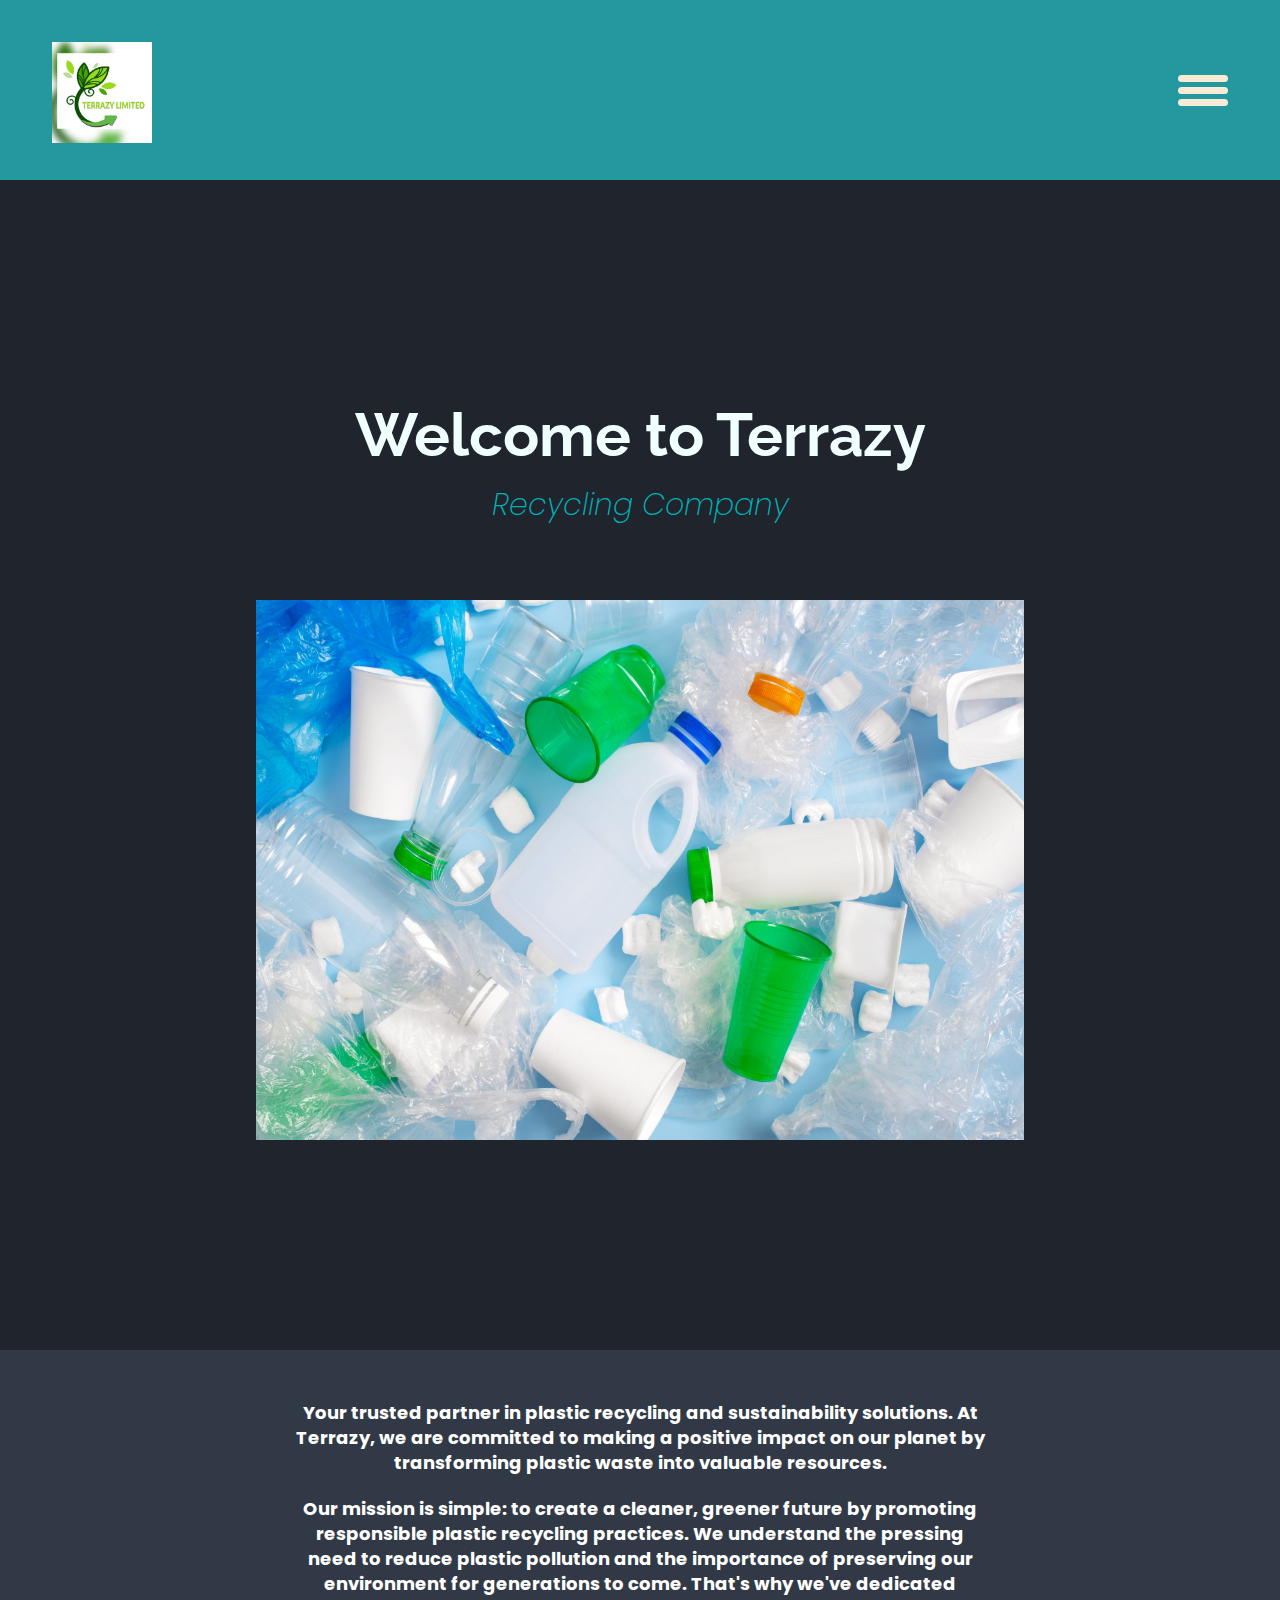
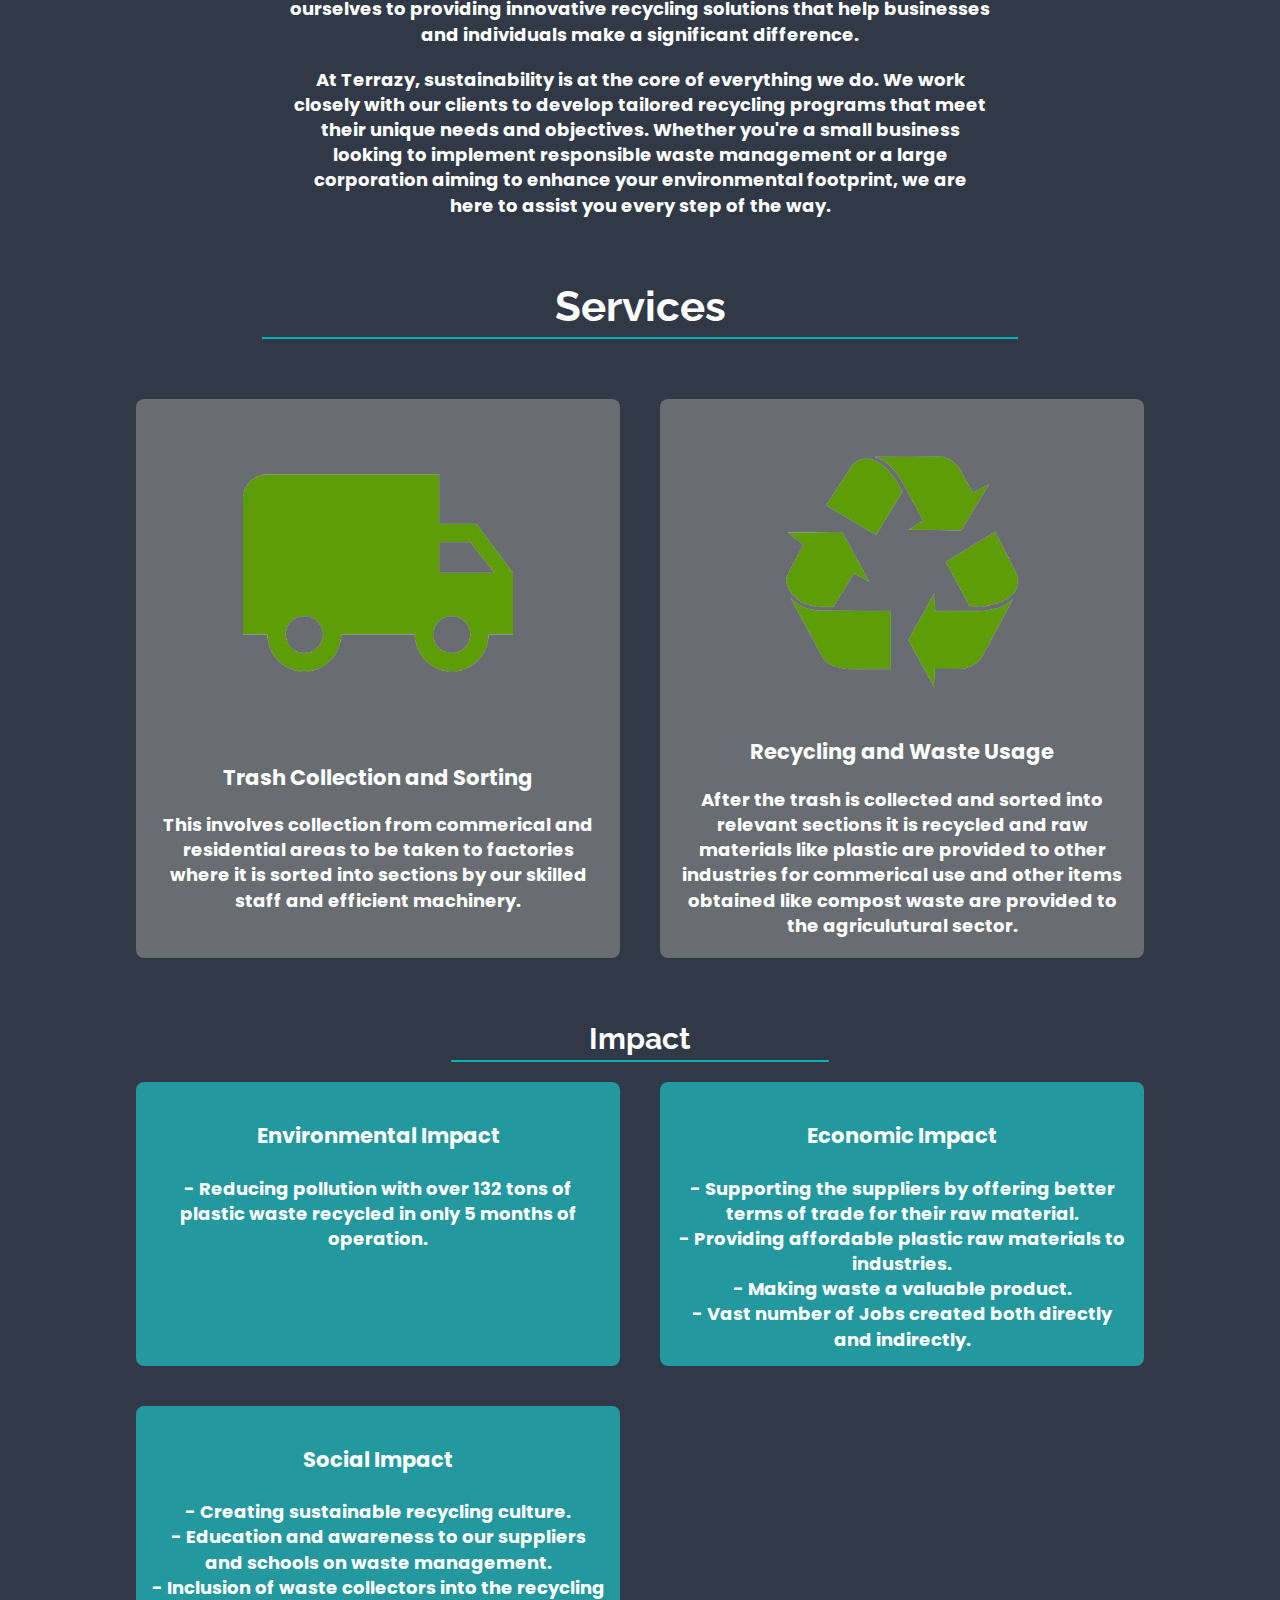
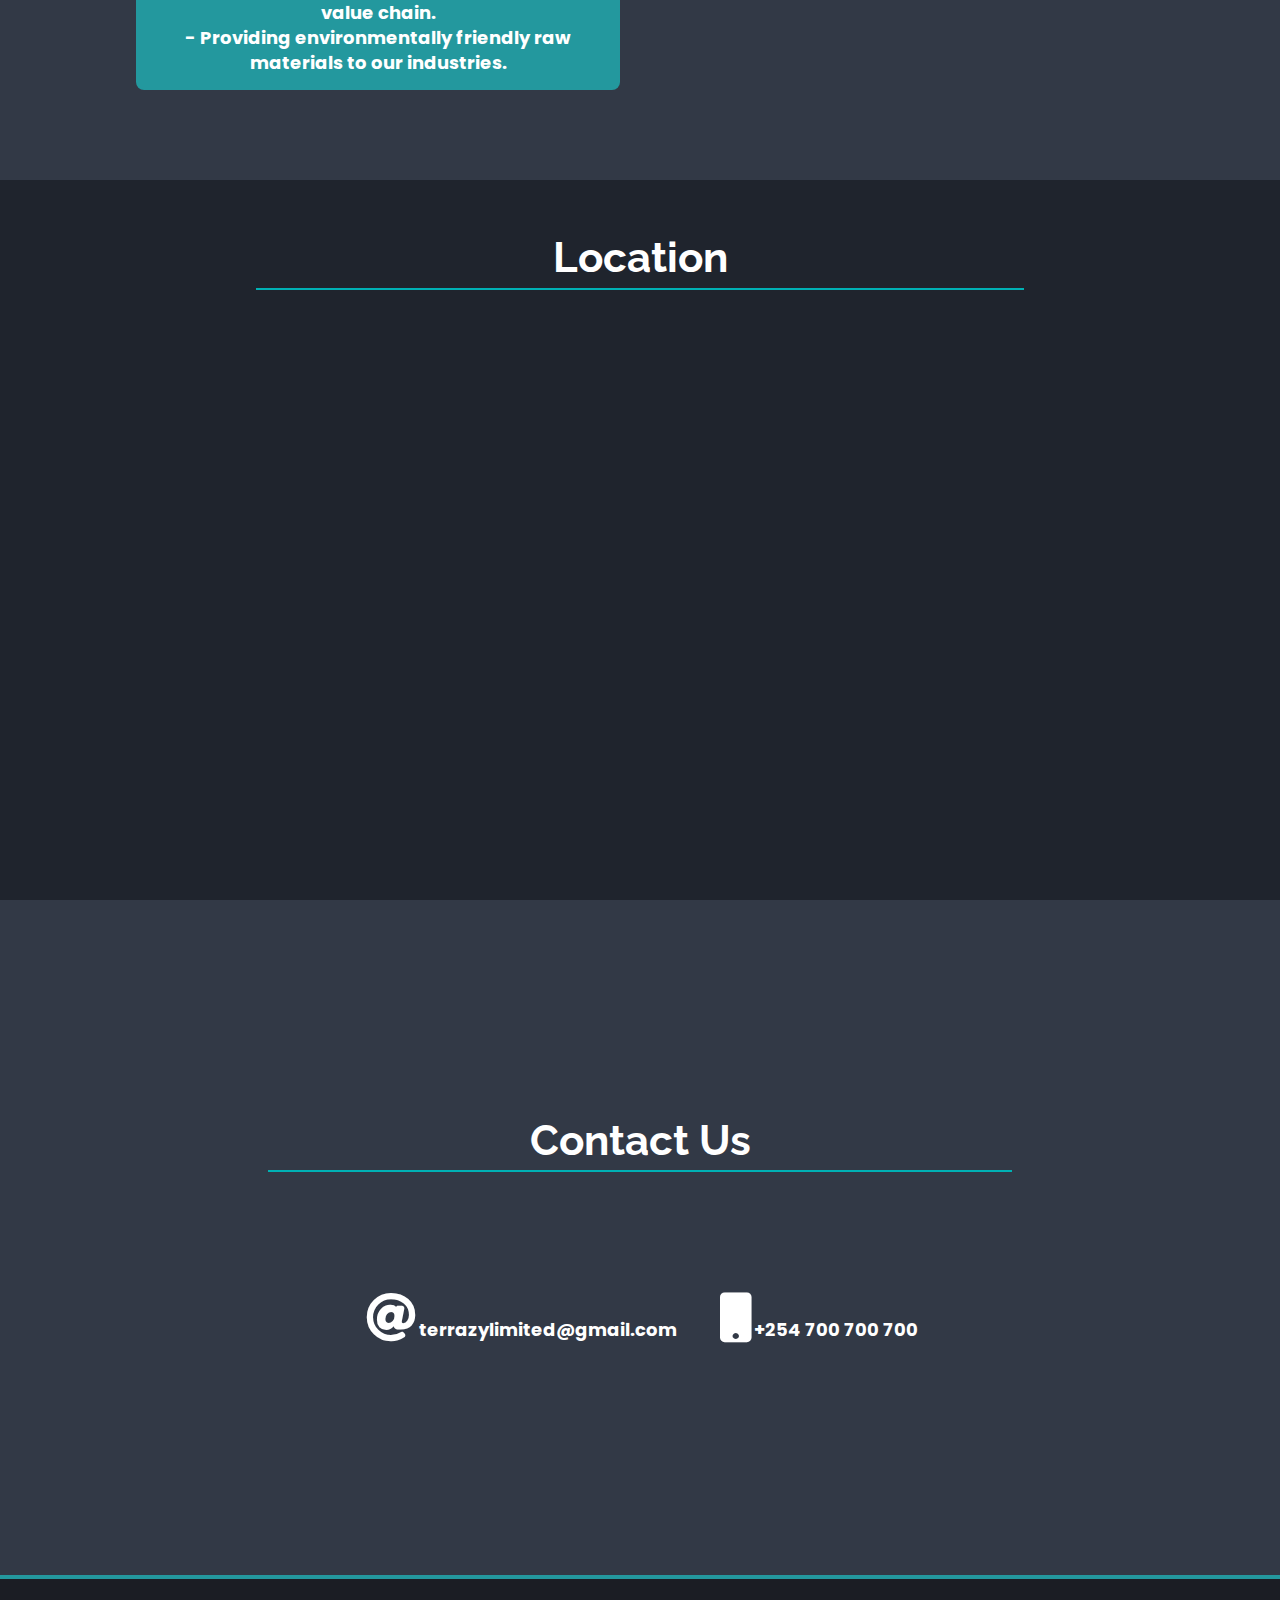
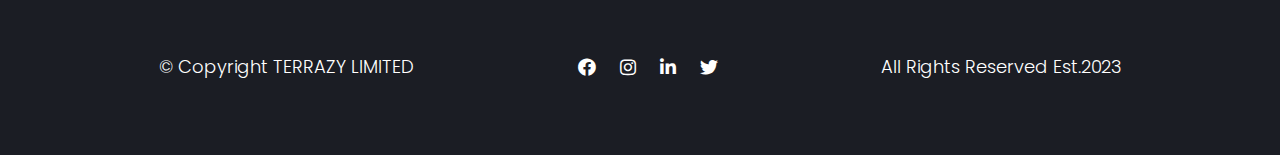
==== commit 5d360f77: "Update index.html" ====
--- a/index.html
+++ b/index.html
@@ -11,11 +11,20 @@
 
     <link rel="stylesheet" href="TerrazyStyle.css">    
     <link rel="stylesheet" href="https://use.fontawesome.com/releases/v5.8.2/css/all.css">
-    <link rel="stylesheet" href="https://use.fontawesome.com/releases/v5.8.2/css/all.css"
-          integrity="sha384-oS3vJWv+0UjzBfQzYUhtDYW+Pj2yciDJxpsK1OYPAYjqT085Qq/1cq5FLXAZQ7Ay"
-          crossorigin="anonymous">
-   <link rel="stylesheet" href="https://fonts.googleapis.com/css?family=Poppins:200i,300,400&display=swap">
-   <link rel="stylesheet" href="https://fonts.googleapis.com/css?family=Raleway:700&display=swap">
+    <link
+    rel="stylesheet"
+    href="https://use.fontawesome.com/releases/v5.8.2/css/all.css"
+    integrity="sha384-oS3vJWv+0UjzBfQzYUhtDYW+Pj2yciDJxpsK1OYPAYjqT085Qq/1cq5FLXAZQ7Ay"
+    crossorigin="anonymous"
+  />
+  <link
+    href="https://fonts.googleapis.com/css?family=Poppins:200i,300,400&display=swap"
+    rel="stylesheet"
+  />
+  <link
+    href="https://fonts.googleapis.com/css?family=Raleway:700&display=swap"
+    rel="stylesheet"
+  />
 </head>
 <body>
 
@@ -46,41 +55,32 @@
   </nav>
 </header>
 
+
   <!--HOME SECTION-->
   <section id="home">
         <div class="intro">
         <h1>Welcome to Terrazy</h1>
         <p class="sharp">Recycling Company</p>
         </div>
-        <div class="carousel-container">
-          <i class="fas fa-arrow-left" id="prevBtn"></i>
-          <i class="fas fa-arrow-right" id="nextBtn"></i>
-          <div class="carousel-slide">
-            <div class="img-block" id="lastClone"><img src="Terrazy Images/plastic bottles.jpg" alt=""><div class="text">Production</div></div>
-            <div class="img-block" id="1"><img src="Terrazy Images/Bottlesandwrapers.jpg" alt=""><div class="text">Collection</div></div>
-            <div class="img-block" id="2"><img src="Terrazy Images/sorted trash.jpg" alt=""><div class="text">Sorting</div></div>
-            <div class="img-block" id="2"><img src="Terrazy Images/Recycling.jpg" alt=""><div class="text">Recycling</div></div>
-            <div class="img-block" id="3"><img src="Terrazy Images/plastic bottles.jpg" alt=""><div class="text">Production</div></div>
-            <div class="img-block" id="firstClone"><img src="Terrazy Images/Bottlesandwrapers.jpg" alt=""><div class="text">Collection</div></div>
-          </div>
-        </div>
+        <img id="recycle" src="Terrazy Images/Bottlesandwrapers.jpg" alt="recycling"/>
   </section>
 
-  <!--ABOUT US SECTION-->
-  <section id="aboutus">
+        <!--ABOUT US SECTION-->
+        <section id="aboutus">
             <div class="intro-text">
               <p>Your trusted partner in plastic recycling and sustainability 
-                solutions.At Terrazy, we are committed to making a positive impact on our planet by 
+                solutions. At Terrazy, we are committed to making a positive impact on our planet by 
                 transforming plastic waste into valuable resources.
               </p>
+              <p>Our mission is simple: to create a cleaner, greener future by promoting responsible
+                plastic recycling practices. We understand the pressing need to reduce plastic pollution
+                and the importance of preserving our environment for generations to come. That's why 
+                we've dedicated ourselves to providing innovative recycling solutions that help 
+                businesses and individuals make a significant difference.
+              </p>
               <p>
-                Our mission is simple: to create a cleaner, greener future by promoting responsible
-                plastic recycling practices.
-              </p>
-              <p>That's why we've dedicated ourselves to providing innovative recycling 
-                solutions that help businesses and individuals make a significant difference.
-              </p>
-              <p> 
+                At Terrazy, sustainability is at the core of everything we do. We work closely with our 
+                clients to develop tailored recycling programs that meet their unique needs and objectives. 
                 Whether you're a small business looking to implement responsible waste management or a 
                 large corporation aiming to enhance your environmental footprint, we are here to assist you 
                 every step of the way.
@@ -131,7 +131,7 @@
               </ul>
              </div>
             </div>
-    </section>
+          </section>
 
     <!--LOCATION SECTION-->
     <section id="location">
@@ -152,8 +152,8 @@
      </div>
   </section>
 
-<!--FOOTER SECTION-->
-<footer>
+  <!--FOOTER SECTION-->
+  <footer>
     <p>© Copyright TERRAZY LIMITED</p>
     <div class="social-icons-group">
       </a>
@@ -172,7 +172,7 @@
     </a>
     </div>
     <p>All Rights Reserved Est.2023</p>
-</footer>
+  </footer>
 
 <script src="TerrazyScript.js"></script>
 
--- a/TerrazyStyle.css
+++ b/TerrazyStyle.css
@@ -1,8 +1,14 @@
 :root{
     --main-background-color: #1B1D24;
-    --primary-color:#1d7906;
-    --secondary-color:#5D9D08;
-    --tertiary-color:#72EB3A;
+    --primary-color:#23989e;
+    --secondary-color:#00b1b4;
+    --tertiary-color:#28e4e7;
+    --complementary-color:#365A08;
+     /*
+    primary-#1d7906
+    secondary-#5D9D08
+    tertiary-#72EB3A
+    ;*/
 }
 *{
     margin: 0;
@@ -41,8 +47,7 @@
     background-color: var(--main-background-color);
     overflow-x: hidden;
 }
-h1,
-h2{
+h1,h2{
     font-family: 'Raleway', sans-serif;
     font-weight: 700;
     text-align: center;
@@ -132,7 +137,6 @@
 }
 .nav-item{
     margin:25px 0;
-
 }
 .nav-menu.active{
     left:0;
@@ -200,8 +204,8 @@
     padding:50px;
 }
 #recycle{
-    width:70vw;
-    height: 70vh;
+    width:60%;
+    height: 40%;
 }
 
 /*ABOUT US AND WHAT WE DO*/
@@ -264,7 +268,7 @@
     margin-bottom: 6rem;
 }
 .impact{
-    background:#365A08;
+    background:var(--primary-color);
     border-radius: 8px;
     padding:1.4rem;
 }
@@ -303,7 +307,7 @@
     justify-content: center;
     align-items: center;
     text-align: center;
-    width: 100%;
+    width: 100vw;
     height: 75vh;
     padding: 0 2rem;
 }
@@ -333,6 +337,9 @@
    transition: transform 0.4s ease-in-out;
 }
 .contact-details:hover{
+    color:var(--secondary-color);
+}
+.contact-details:hover{
     transform: translateY(9px);
 }
 
@@ -359,16 +366,5 @@
 }
 .social-icon:hover{
     transform: translateY(2px);
-}
-.linkedin:hover{
-    color:rgb(6, 67, 117);
-}
-.twitter:hover{
-    color:rgb(60, 148, 219);
-}
-.facebook:hover{
-    color:rgb(3, 47, 83);
-}
-.instagram:hover{
-    color:rgb(226, 8, 161);
-}
+    color:var(--secondary-color);
+}
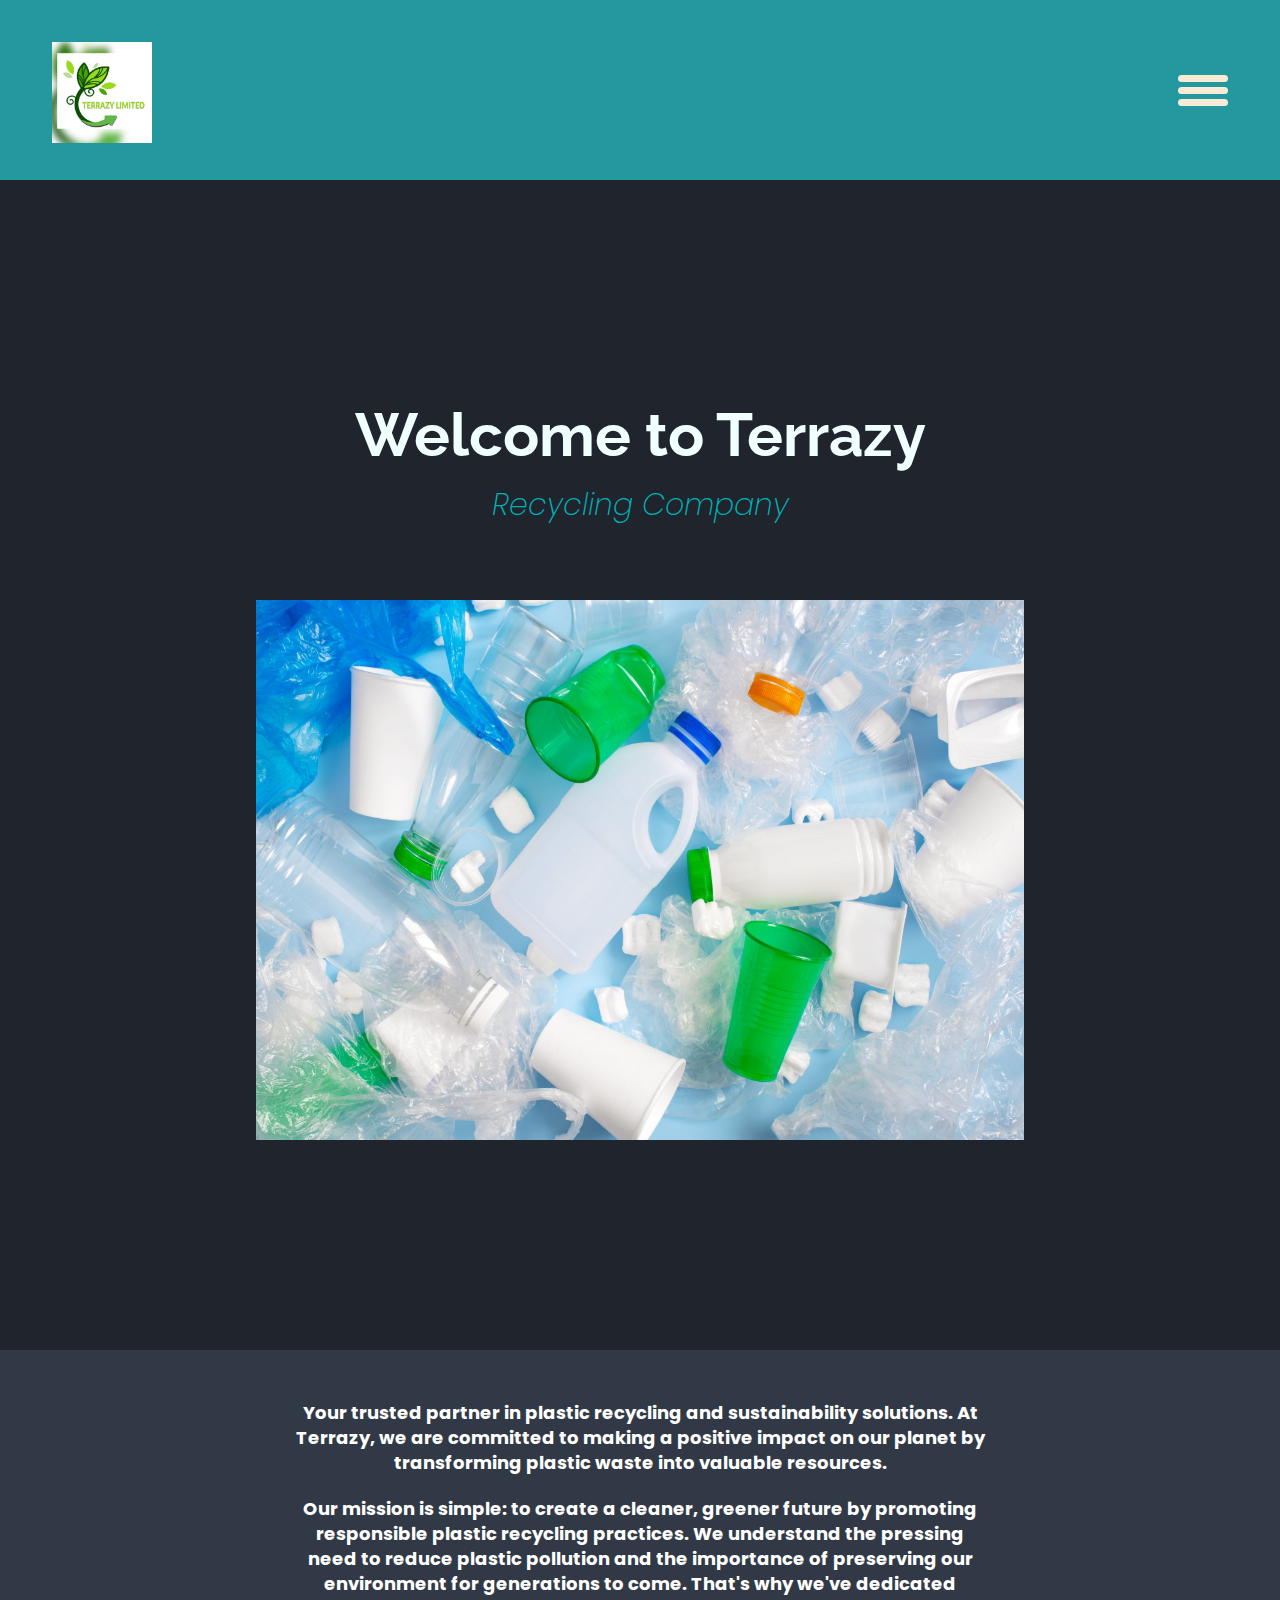
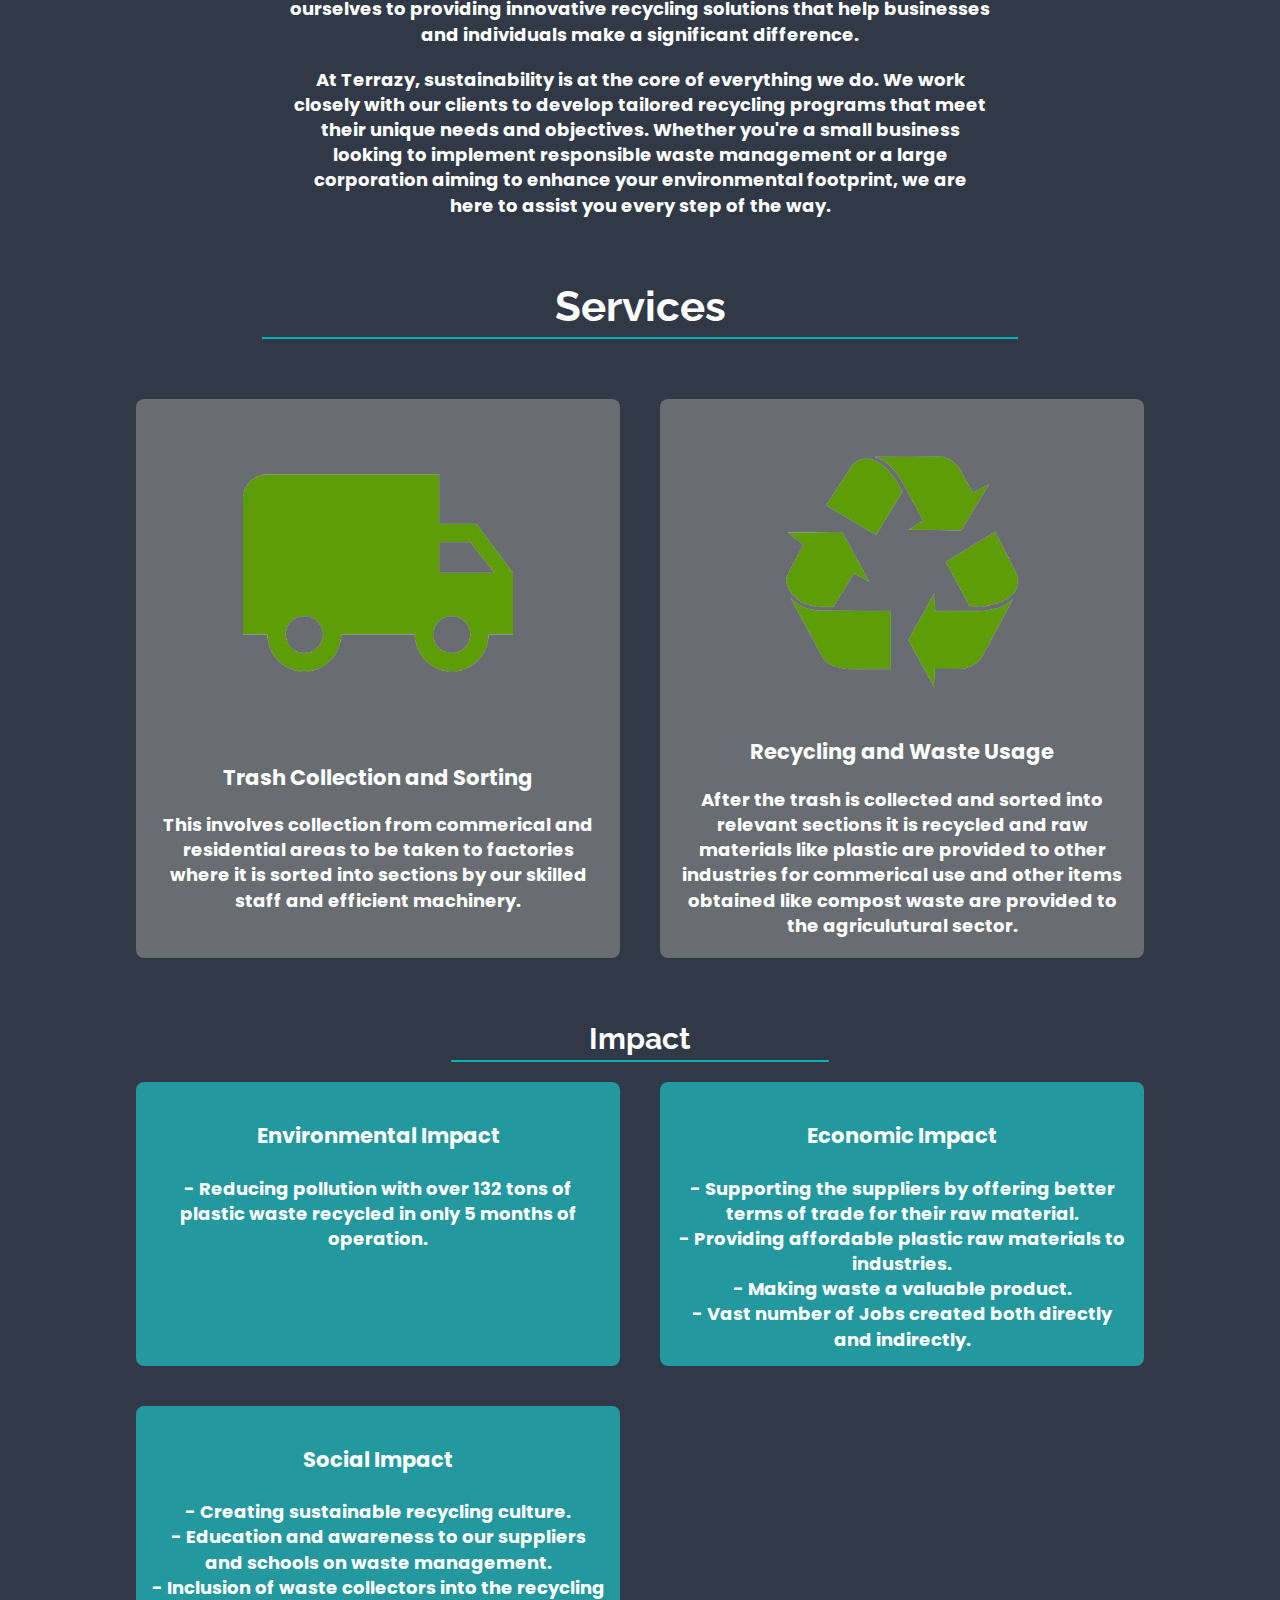
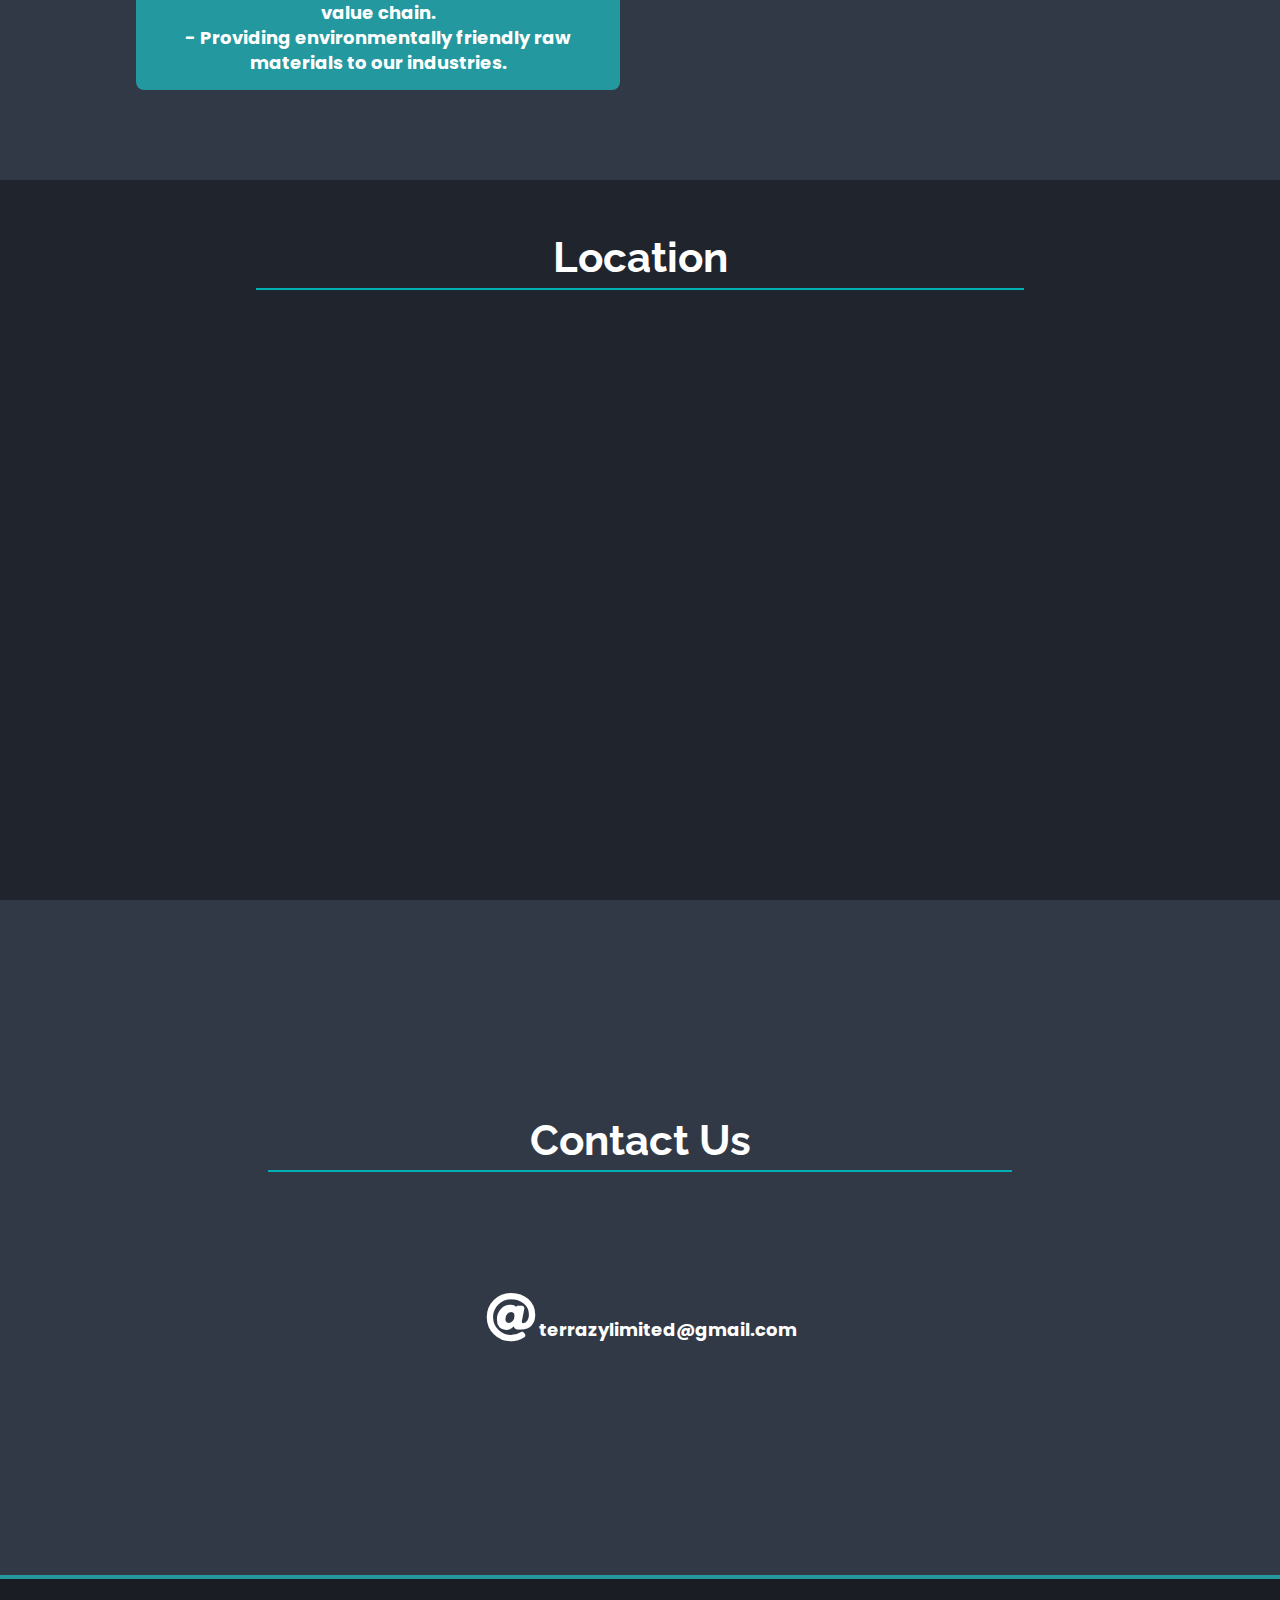
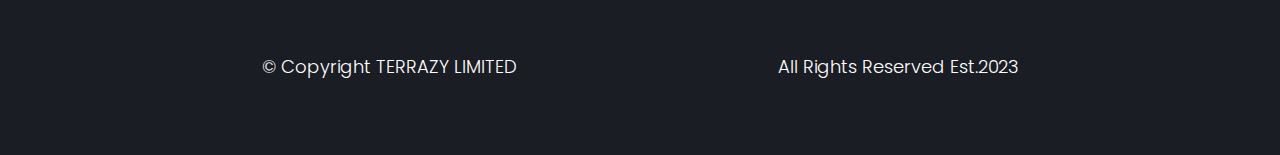
==== commit d95ca17d: "Update index.html" ====
--- a/index.html
+++ b/index.html
@@ -146,16 +146,16 @@
             <a href="TerrazyHome.html" class="contact-details">
             <i class="fas fa-at at icon"></i>terrazylimited@gmail.com          
             </a>
-            <a href="TerrazyHome.html" class="contact-details">
+            <!--<a href="TerrazyHome.html" class="contact-details">
             <i class="fas fa-mobile mobile icon"></i>+254 700 700 700            
-            </a>
+            </a>-->
      </div>
   </section>
 
   <!--FOOTER SECTION-->
   <footer>
     <p>© Copyright TERRAZY LIMITED</p>
-    <div class="social-icons-group">
+    <!--<div class="social-icons-group">
       </a>
       <a href="TerrazyHome.html">
         <i class="fab fa-facebook facebook social-icon"></i>                  
@@ -170,7 +170,7 @@
     <a href="TerrazyHome.html">
       <i class="fab fa-twitter twitter social-icon"></i>    
     </a>
-    </div>
+    </div>-->
     <p>All Rights Reserved Est.2023</p>
   </footer>
 
--- a/TerrazyStyle.css
+++ b/TerrazyStyle.css
@@ -4,7 +4,7 @@
     --secondary-color:#00b1b4;
     --tertiary-color:#28e4e7;
     --complementary-color:#365A08;
-     /*
+    /*
     primary-#1d7906
     secondary-#5D9D08
     tertiary-#72EB3A
@@ -207,7 +207,11 @@
     width:60%;
     height: 40%;
 }
-
+@media(max-width:500px){
+    #recycle{
+        height: 25%;
+    }
+}
 /*ABOUT US AND WHAT WE DO*/
 #aboutus{
     height:80%; 
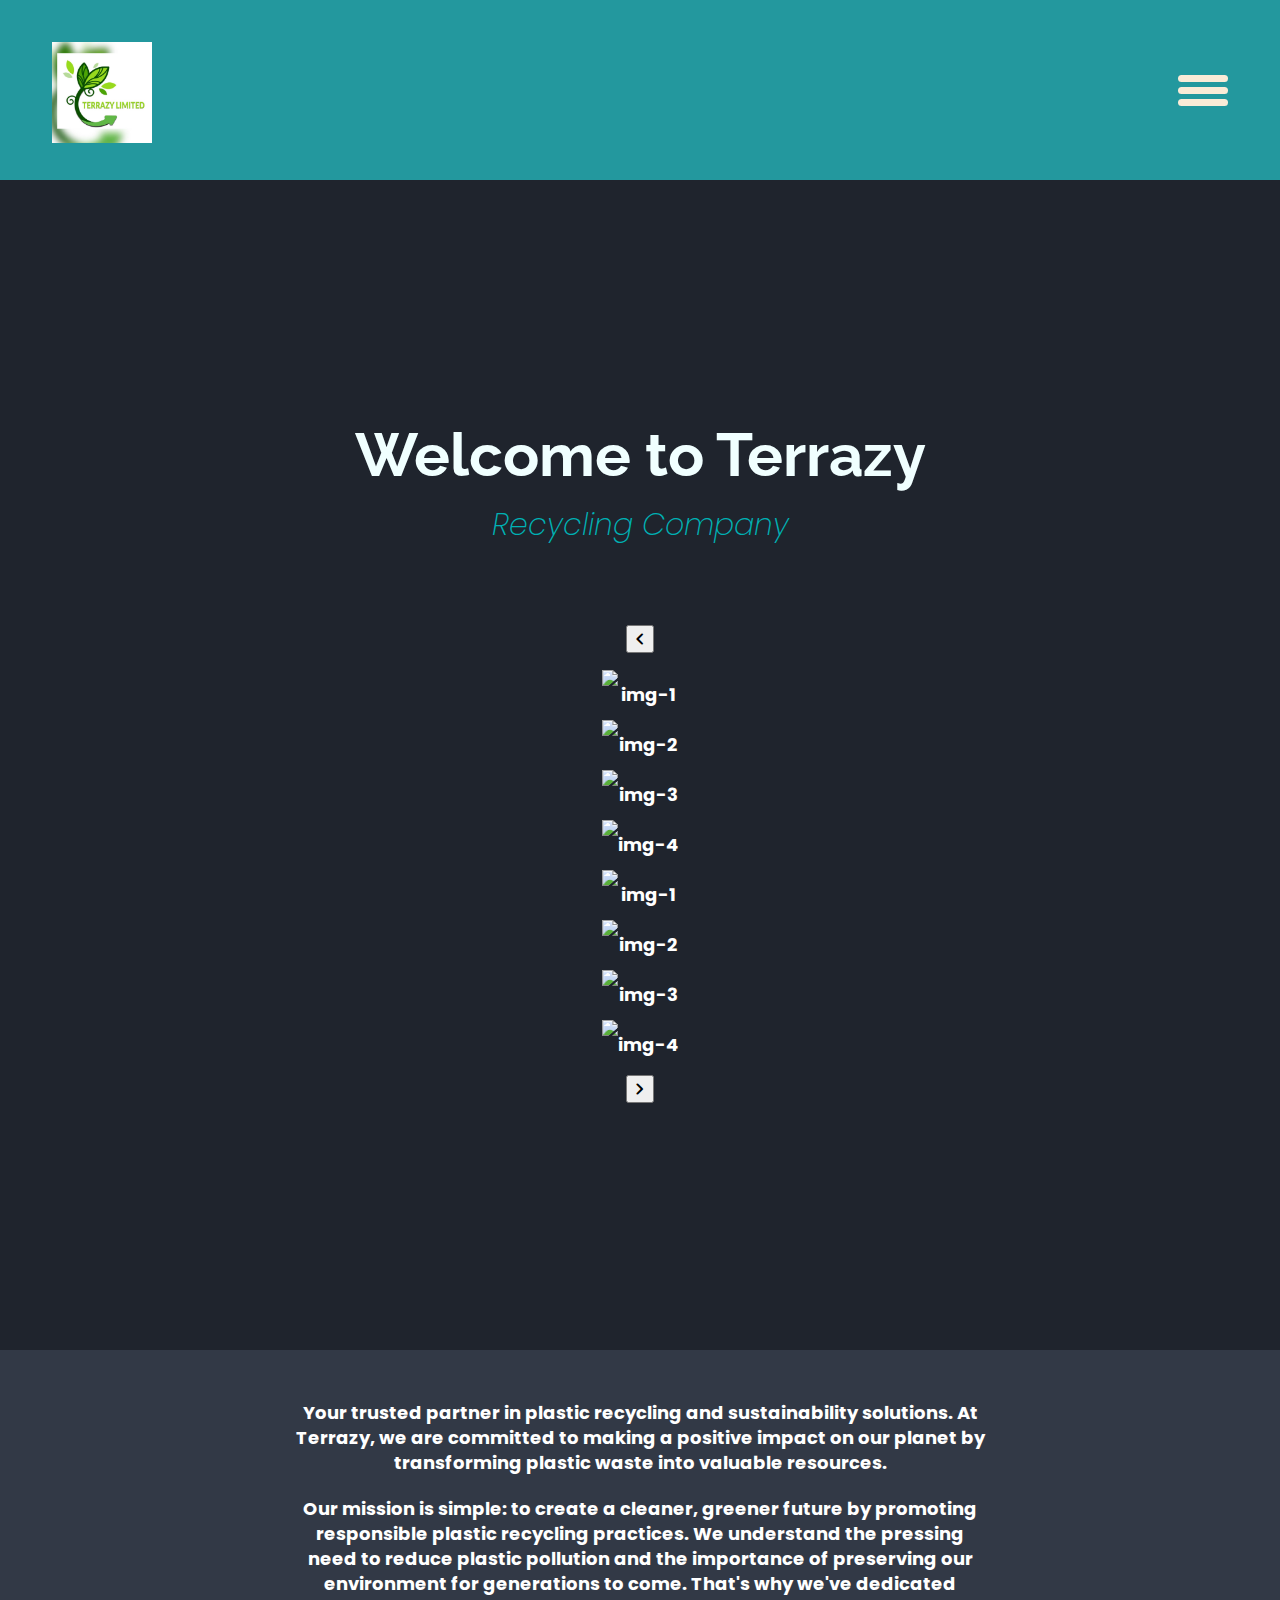
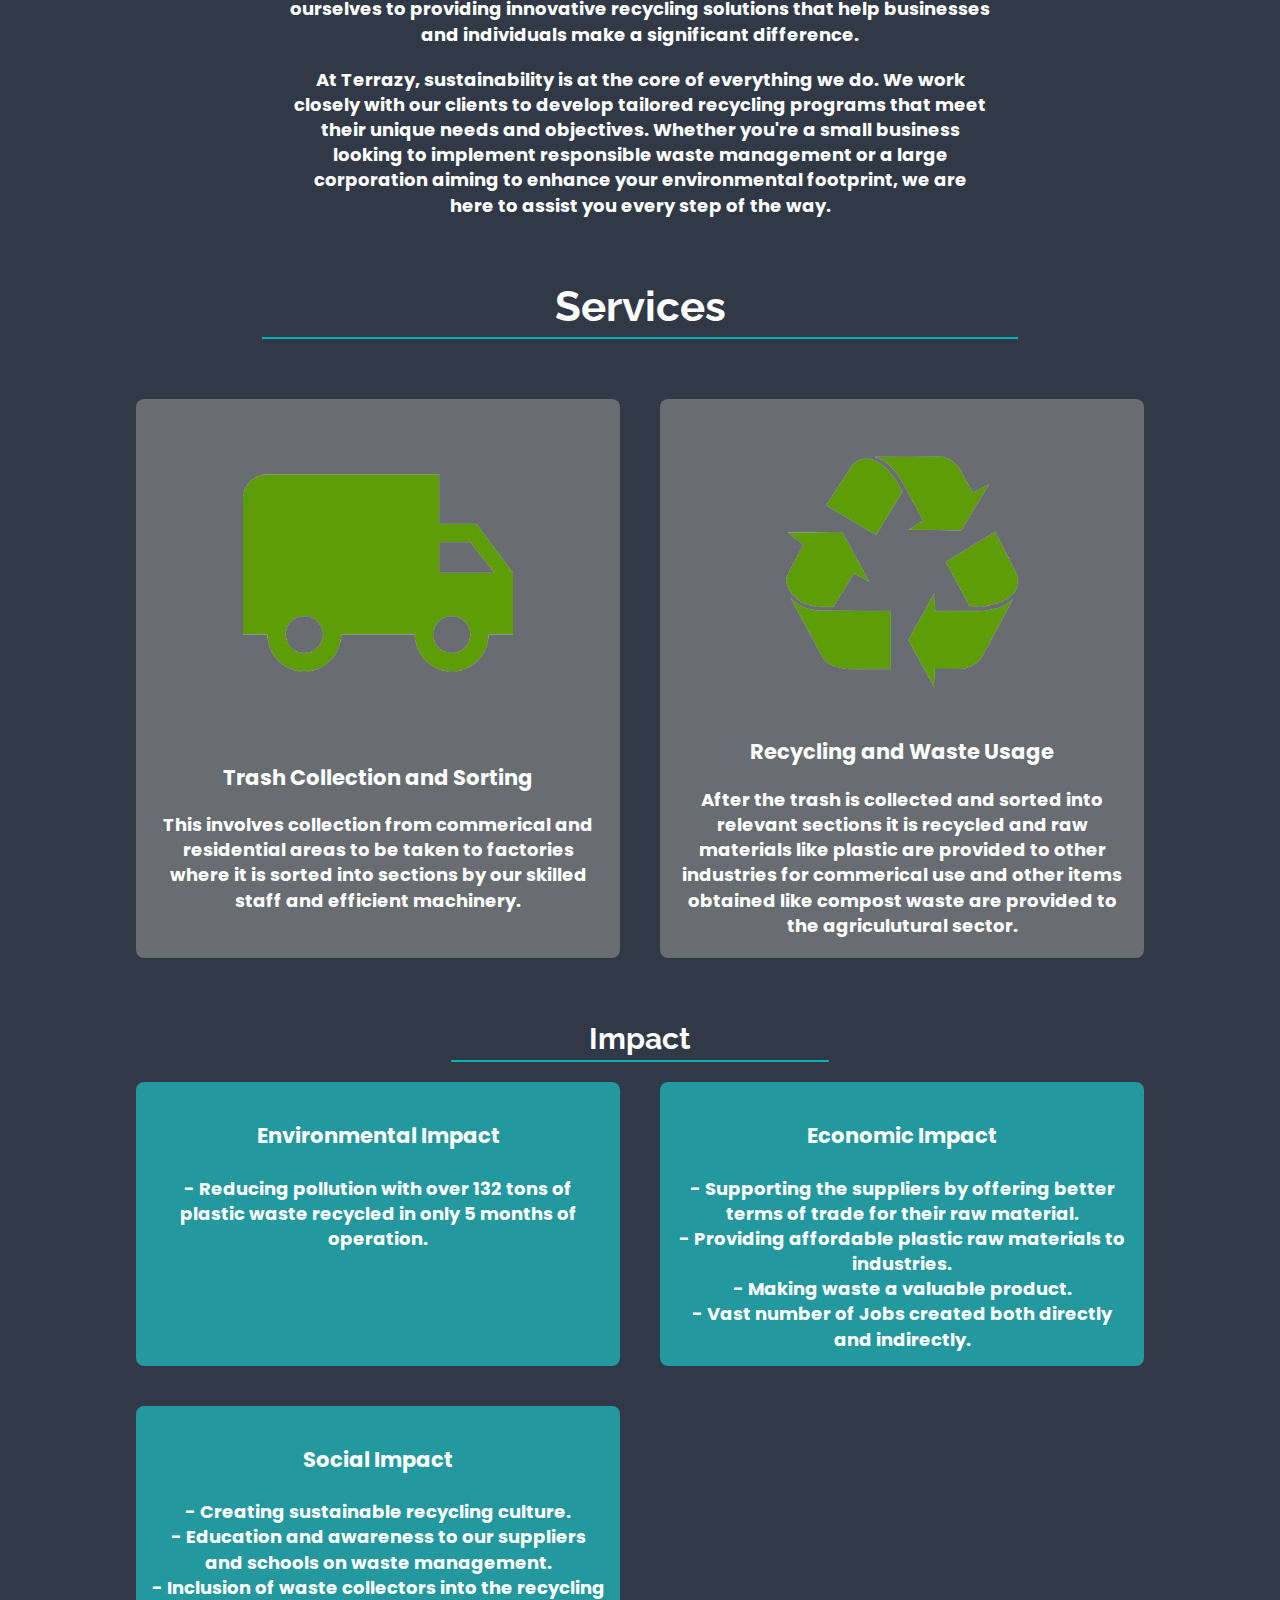
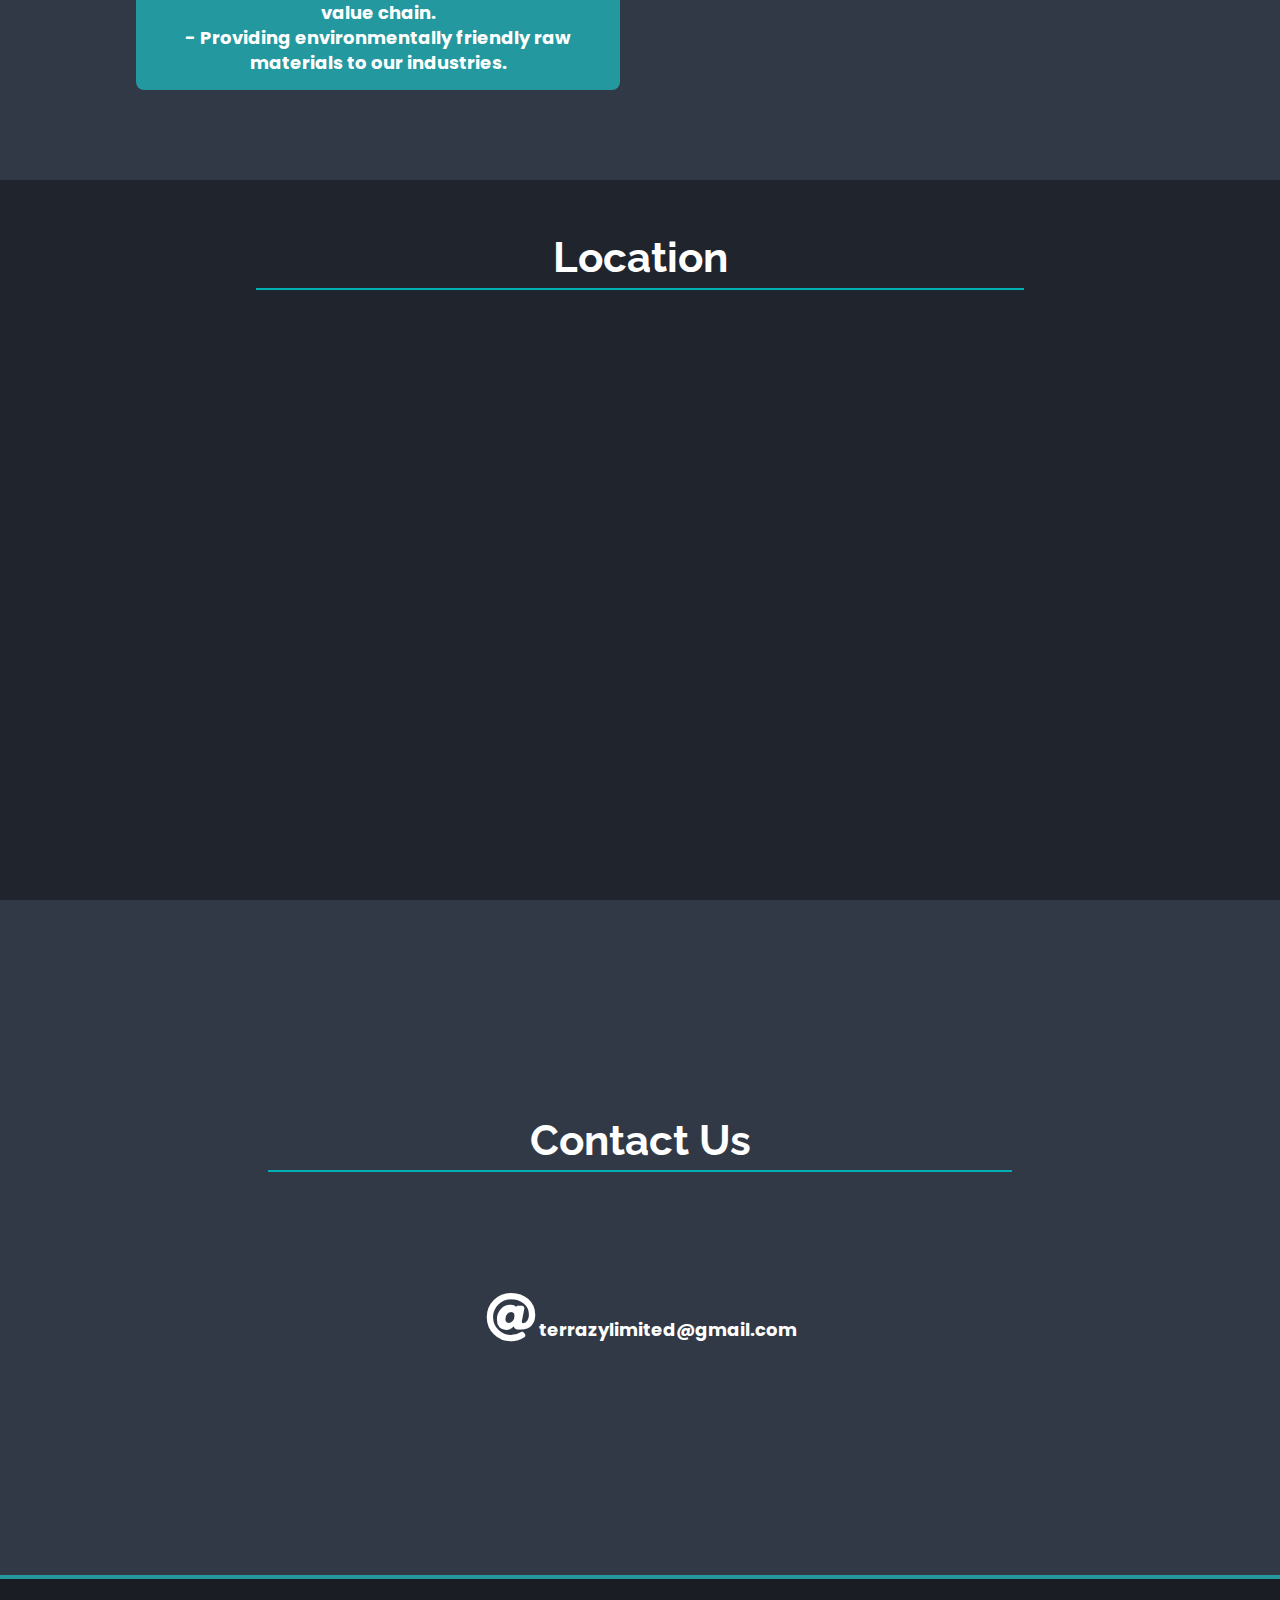
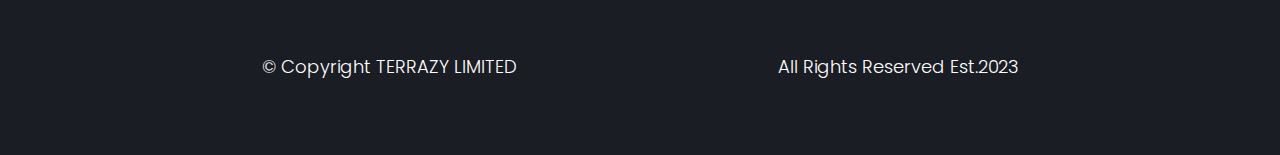
==== commit 19e49df8: "Update slideshow index.html" ====
--- a/index.html
+++ b/index.html
@@ -4,31 +4,21 @@
     <meta charset="UTF-8">
     <meta name="viewport" content="width=device-width, initial-scale=1.0">
     <title>Terrazy Limited</title>
-
-    <link rel="icon" href=
-"Terrazy Images/Terrazy Logo.jpg"
-          type="image/x-icon">
-
+    <link rel="stylesheet" href="https://fonts.googleapis.com/css2?family=Material+Symbols+Rounded:opsz,wght,FILL,GRAD@48,400,0,0">
+    <link rel="icon" href="Terrazy Images/Terrazy Logo.jpg" type="image/x-icon">
     <link rel="stylesheet" href="TerrazyStyle.css">    
     <link rel="stylesheet" href="https://use.fontawesome.com/releases/v5.8.2/css/all.css">
-    <link
-    rel="stylesheet"
+    <link rel="stylesheet"
     href="https://use.fontawesome.com/releases/v5.8.2/css/all.css"
     integrity="sha384-oS3vJWv+0UjzBfQzYUhtDYW+Pj2yciDJxpsK1OYPAYjqT085Qq/1cq5FLXAZQ7Ay"
-    crossorigin="anonymous"
-  />
-  <link
-    href="https://fonts.googleapis.com/css?family=Poppins:200i,300,400&display=swap"
-    rel="stylesheet"
-  />
-  <link
-    href="https://fonts.googleapis.com/css?family=Raleway:700&display=swap"
-    rel="stylesheet"
-  />
+    crossorigin="anonymous">
+  <link rel="stylesheet"
+    href="https://fonts.googleapis.com/css?family=Poppins:200i,300,400&display=swap">
+  <link rel="stylesheet"
+    href="https://fonts.googleapis.com/css?family=Raleway:700&display=swap">
 </head>
 <body>
-
-
+  
 <!--HEADER-->
 <header>
       <a href="TerrazyHome.html"><img src="Terrazy Images/Terrazy Logo.jpg" alt="logo" id="logo"></a>
@@ -44,7 +34,7 @@
             <a href="#location" class="nav-link">Location</a>
           </li>
           <li class="nav-item">
-            <a href="#contact" class="nav-link">Contact Us</a>
+            <a href="#contact" class="nav-link">Contact</a>
           </li>
       </ul>
       <div class="hamburger">
@@ -55,14 +45,37 @@
   </nav>
 </header>
 
-
   <!--HOME SECTION-->
   <section id="home">
         <div class="intro">
         <h1>Welcome to Terrazy</h1>
         <p class="sharp">Recycling Company</p>
         </div>
-        <img id="recycle" src="Terrazy Images/Bottlesandwrapers.jpg" alt="recycling"/>
+        <div class="container">
+          <div class="slider-wrapper">
+            <button id="prev-slide" class="slide-button material-symbols-rounded">
+              chevron_left
+            </button>
+            <ul class="image-list">
+              <img class="image-item" src="Terrazy Images/Bottlesandwrapers1.jpg" alt="img-1" />
+              <img class="image-item" src="Terrazy Images/plastic bottles1.jpg" alt="img-2" />
+              <img class="image-item" src="Terrazy Images/Recycling1.jpg" alt="img-3" />
+              <img class="image-item" src="Terrazy Images/sorted trash1.jpg" alt="img-4" />
+              <img class="image-item" src="Terrazy Images/Bottlesandwrapers1.jpg" alt="img-1" />
+              <img class="image-item" src="Terrazy Images/plastic bottles1.jpg" alt="img-2" />
+              <img class="image-item" src="Terrazy Images/Recycling1.jpg" alt="img-3" />
+              <img class="image-item" src="Terrazy Images/sorted trash1.jpg" alt="img-4" />
+            </ul>
+            <button id="next-slide" class="slide-button material-symbols-rounded">
+              chevron_right
+            </button>
+          </div>
+          <div class="slider-scrollbar">
+            <div class="scrollbar-track">
+              <div class="scrollbar-thumb"></div>
+            </div>
+          </div>
+        </div>
   </section>
 
         <!--ABOUT US SECTION-->
@@ -146,31 +159,14 @@
             <a href="TerrazyHome.html" class="contact-details">
             <i class="fas fa-at at icon"></i>terrazylimited@gmail.com          
             </a>
-            <!--<a href="TerrazyHome.html" class="contact-details">
-            <i class="fas fa-mobile mobile icon"></i>+254 700 700 700            
-            </a>-->
+        
      </div>
   </section>
 
   <!--FOOTER SECTION-->
   <footer>
     <p>© Copyright TERRAZY LIMITED</p>
-    <!--<div class="social-icons-group">
-      </a>
-      <a href="TerrazyHome.html">
-        <i class="fab fa-facebook facebook social-icon"></i>                  
-      </a>  
-      <a href="TerrazyHome.html">
-        <i class="fab fa-instagram instagram social-icon"></i>                  
-      </a>      
-    </a>
-    <a href="TerrazyHome.html">
-      <i class="fab fa-linkedin-in linkedin social-icon"></i>
-    </a>                        
-    <a href="TerrazyHome.html">
-      <i class="fab fa-twitter twitter social-icon"></i>    
-    </a>
-    </div>-->
+    
     <p>All Rights Reserved Est.2023</p>
   </footer>
 
